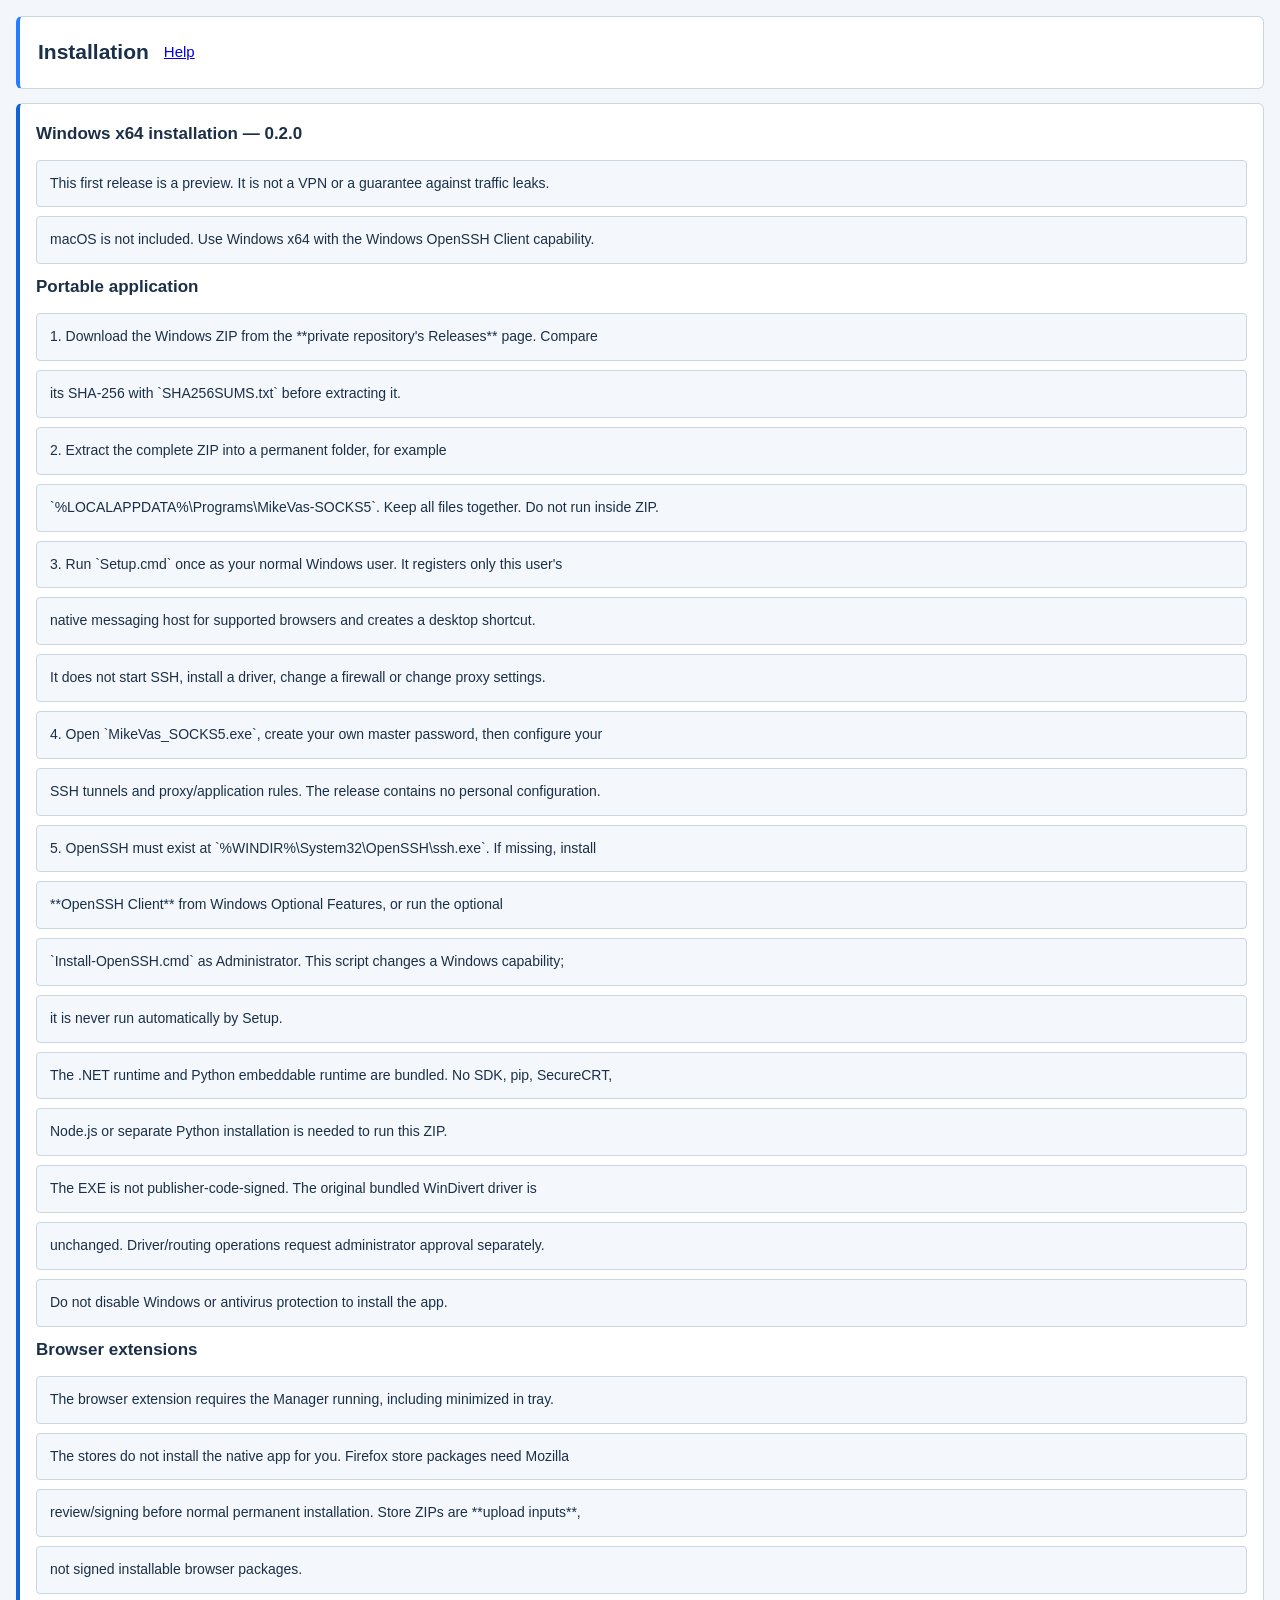
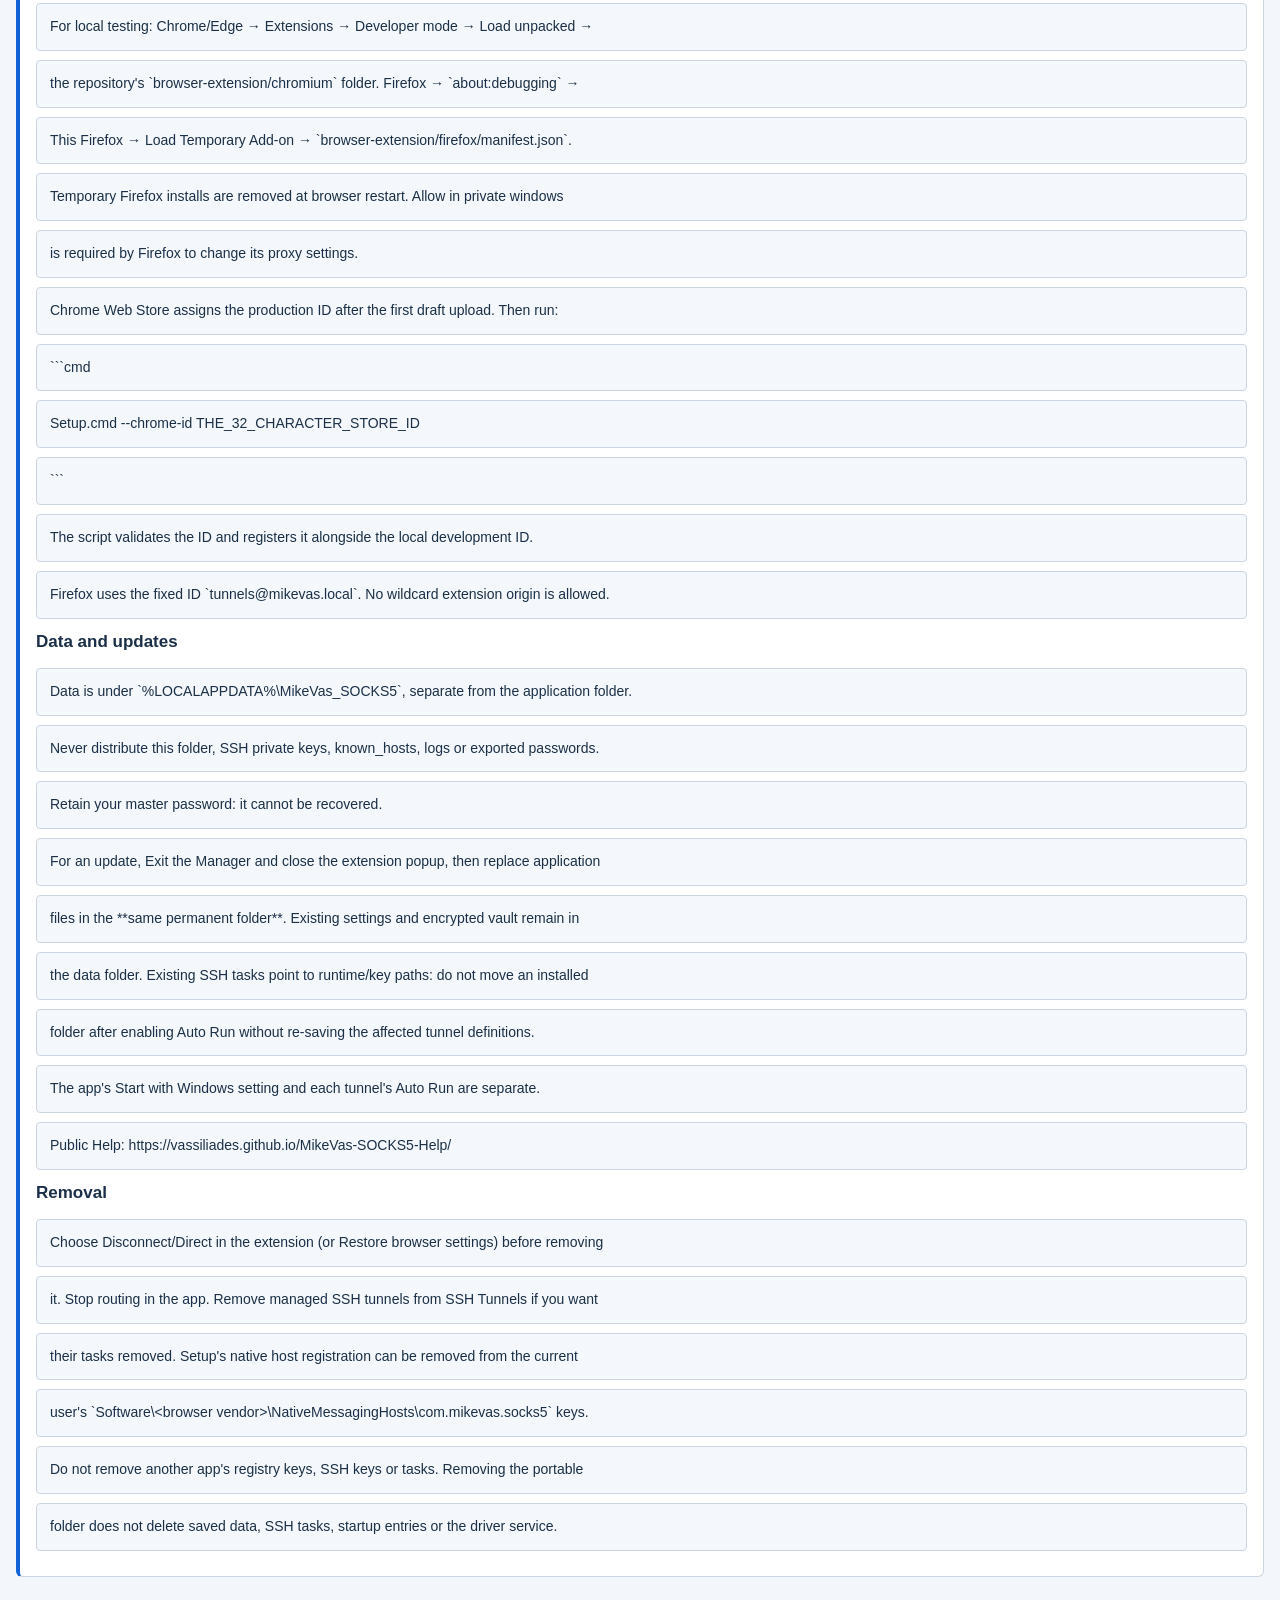
==== install.html @ c4a9d1f2 "Publish bilingual SOCKS5 Help and privacy information" ====
<!doctype html><html lang="en" data-theme="light"><meta charset="utf-8"><meta name="viewport" content="width=device-width,initial-scale=1"><title>Installation</title><link rel="stylesheet" href="help.css"><main><header><h1>Installation</h1><a href="./">Help</a></header><article><h2>Windows x64 installation — 0.2.0</h2><p>This first release is a preview. It is not a VPN or a guarantee against traffic leaks.</p><p>macOS is not included. Use Windows x64 with the Windows OpenSSH Client capability.</p><h2>Portable application</h2><p>1. Download the Windows ZIP from the **private repository&#x27;s Releases** page. Compare</p><p>   its SHA-256 with `SHA256SUMS.txt` before extracting it.</p><p>2. Extract the complete ZIP into a permanent folder, for example</p><p>   `%LOCALAPPDATA%\Programs\MikeVas-SOCKS5`. Keep all files together. Do not run inside ZIP.</p><p>3. Run `Setup.cmd` once as your normal Windows user. It registers only this user&#x27;s</p><p>   native messaging host for supported browsers and creates a desktop shortcut.</p><p>   It does not start SSH, install a driver, change a firewall or change proxy settings.</p><p>4. Open `MikeVas_SOCKS5.exe`, create your own master password, then configure your</p><p>   SSH tunnels and proxy/application rules. The release contains no personal configuration.</p><p>5. OpenSSH must exist at `%WINDIR%\System32\OpenSSH\ssh.exe`. If missing, install</p><p>   **OpenSSH Client** from Windows Optional Features, or run the optional</p><p>   `Install-OpenSSH.cmd` as Administrator. This script changes a Windows capability;</p><p>   it is never run automatically by Setup.</p><p>The .NET runtime and Python embeddable runtime are bundled. No SDK, pip, SecureCRT,</p><p>Node.js or separate Python installation is needed to run this ZIP.</p><p>The EXE is not publisher-code-signed. The original bundled WinDivert driver is</p><p>unchanged. Driver/routing operations request administrator approval separately.</p><p>Do not disable Windows or antivirus protection to install the app.</p><h2>Browser extensions</h2><p>The browser extension requires the Manager running, including minimized in tray.</p><p>The stores do not install the native app for you. Firefox store packages need Mozilla</p><p>review/signing before normal permanent installation. Store ZIPs are **upload inputs**,</p><p>not signed installable browser packages.</p><p>For local testing: Chrome/Edge → Extensions → Developer mode → Load unpacked →</p><p>the repository&#x27;s `browser-extension/chromium` folder. Firefox → `about:debugging` →</p><p>This Firefox → Load Temporary Add-on → `browser-extension/firefox/manifest.json`.</p><p>Temporary Firefox installs are removed at browser restart. Allow in private windows</p><p>is required by Firefox to change its proxy settings.</p><p>Chrome Web Store assigns the production ID after the first draft upload. Then run:</p><p>```cmd</p><p>Setup.cmd --chrome-id THE_32_CHARACTER_STORE_ID</p><p>```</p><p>The script validates the ID and registers it alongside the local development ID.</p><p>Firefox uses the fixed ID `tunnels@mikevas.local`. No wildcard extension origin is allowed.</p><h2>Data and updates</h2><p>Data is under `%LOCALAPPDATA%\MikeVas_SOCKS5`, separate from the application folder.</p><p>Never distribute this folder, SSH private keys, known_hosts, logs or exported passwords.</p><p>Retain your master password: it cannot be recovered.</p><p>For an update, Exit the Manager and close the extension popup, then replace application</p><p>files in the **same permanent folder**. Existing settings and encrypted vault remain in</p><p>the data folder. Existing SSH tasks point to runtime/key paths: do not move an installed</p><p>folder after enabling Auto Run without re-saving the affected tunnel definitions.</p><p>The app&#x27;s Start with Windows setting and each tunnel&#x27;s Auto Run are separate.</p><p>Public Help: https://vassiliades.github.io/MikeVas-SOCKS5-Help/</p><h2>Removal</h2><p>Choose Disconnect/Direct in the extension (or Restore browser settings) before removing</p><p>it. Stop routing in the app. Remove managed SSH tunnels from SSH Tunnels if you want</p><p>their tasks removed. Setup&#x27;s native host registration can be removed from the current</p><p>user&#x27;s `Software\&lt;browser vendor&gt;\NativeMessagingHosts\com.mikevas.socks5` keys.</p><p>Do not remove another app&#x27;s registry keys, SSH keys or tasks. Removing the portable</p><p>folder does not delete saved data, SSH tasks, startup entries or the driver service.</p></article></main></html>
---- help.css ----
:root{color-scheme:dark;font:15px/1.65 "Segoe UI",sans-serif;background:#0a1a28;color:#e9f4ff;--card:#102638;--border:#29465a;--muted:#a0b9cd;--input:#173247}
*{box-sizing:border-box}[hidden]{display:none!important}body{margin:0}main{max-width:1040px;margin:auto;padding:32px 24px 64px}header{display:flex;gap:15px;align-items:center;margin-bottom:28px}h1{margin:0;font-size:25px}header p{margin:3px 0;color:var(--muted)}.toolbar{display:flex;gap:12px;position:sticky;top:0;background:inherit;padding:12px 0}input,select{font:inherit;background:var(--input);color:inherit;border:1px solid var(--border);border-radius:8px;padding:11px}input{flex:1;min-width:0}select{width:150px}input:focus-visible,select:focus-visible,summary:focus-visible{outline:2px solid #42b7ff;outline-offset:3px}#results{color:var(--muted);font-size:13px}details{background:var(--card);border:1px solid var(--border);border-radius:10px;margin:12px 0;padding:16px 20px}summary{cursor:pointer;font-size:17px;font-weight:600}details p{overflow-wrap:anywhere;margin:16px 0}html[data-theme="light"]{color-scheme:light;background:#f3f6fa;color:#1b3048;--card:#fff;--border:#cbd6e2;--muted:#53677d;--input:#f4f7fb}.toolbar{background:var(--card);border-radius:8px}@media(max-width:500px){main{padding:16px 12px}.toolbar{flex-wrap:wrap}select{width:100%}}
:root{--accent:#429bff;--tint:#122f4d}
main{max-width:1840px;padding:16px}
header{padding:18px;border:1px solid var(--border);border-left:4px solid #287cff;border-radius:6px;background:var(--card);margin-bottom:14px}
header h1{font-size:21px}header p{font-size:13px}
button{font:inherit;cursor:pointer;background:var(--input);color:inherit;border:1px solid var(--border);border-radius:5px;padding:10px 15px;font-size:13px;font-weight:600}
button:focus-visible{outline:2px solid #42b7ff;outline-offset:3px}
#closeGuide{margin-left:auto;min-width:110px}
#categories{display:flex;flex-wrap:wrap;gap:8px;background:var(--card);padding:10px;border:1px solid var(--border);border-radius:6px}
#categories button{flex:1;min-width:145px;border-color:var(--accent);color:var(--accent);background:var(--tint)}
[data-category="applications"],[data-category="security"]{--accent:#36d58b;--tint:#12372d}
[data-category="proxy"]{--accent:#b194fb;--tint:#292345}
[data-category="ssh"]{--accent:#f3bc56;--tint:#3a2f1d}
[data-category="automatic"]{--accent:#a3b6ca;--tint:#213044}
[data-category="troubleshooting"]{--accent:#ff8498;--tint:#3d2330}
.toolbar{position:static;background:none;padding:12px 0;margin:0}
article{scroll-margin-top:16px;margin:12px 0;padding:16px;background:var(--card);border:1px solid var(--border);border-left:4px solid var(--accent);border-radius:6px}
article h2{font-size:17px;margin:0 0 12px}article p{font-size:14px;line-height:1.7;overflow-wrap:anywhere;margin:9px 0;padding:11px 13px;background:var(--input);border:1px solid var(--border);border-radius:4px}
html[data-theme="light"]{--accent:#1261d5;--tint:#edf4ff}
html[data-theme="light"] [data-category="applications"],html[data-theme="light"] [data-category="security"]{--accent:#087a35;--tint:#eef8f0}
html[data-theme="light"] [data-category="proxy"]{--accent:#6132bc;--tint:#f4f0ff}
html[data-theme="light"] [data-category="ssh"]{--accent:#996000;--tint:#fff8e7}
html[data-theme="light"] [data-category="automatic"]{--accent:#53677d;--tint:#f2f4f7}
html[data-theme="light"] [data-category="troubleshooting"]{--accent:#c1213d;--tint:#fff0f2}
@media(max-width:600px){header{flex-wrap:wrap}#closeGuide{min-width:80px}header h1{font-size:18px}#categories button{min-width:130px}main{padding:10px}}

:root{--page:#0a1a28}html[data-theme="light"]{--page:#f3f6fa}
#guideTop{position:sticky;top:0;z-index:5;background:var(--page);padding-top:8px;padding-bottom:4px}
article{scroll-margin-top:calc(var(--guide-top-height,260px) + 16px)}
.language-switch{display:flex;align-items:center;justify-content:center;gap:9px;min-width:150px;background:var(--card);padding:8px 12px;border:1px solid var(--border);border-radius:8px;cursor:pointer;font-size:13px;color:var(--muted)}
.language-switch .active{font-weight:700;color:var(--accent)}
#language{appearance:none;flex:none;min-width:0;width:38px;height:22px;padding:0;margin:0;border:1px solid var(--border);border-radius:14px;background:var(--input);position:relative;cursor:pointer}
#language:after{content:"";position:absolute;left:3px;top:3px;width:14px;height:14px;border-radius:50%;background:#287cff}
#language:checked:after{left:19px}
article.current-topic{border-color:var(--accent);box-shadow:0 0 0 1px var(--accent)}
#categories button[aria-current="location"]{box-shadow:inset 0 -3px var(--accent);font-weight:700}
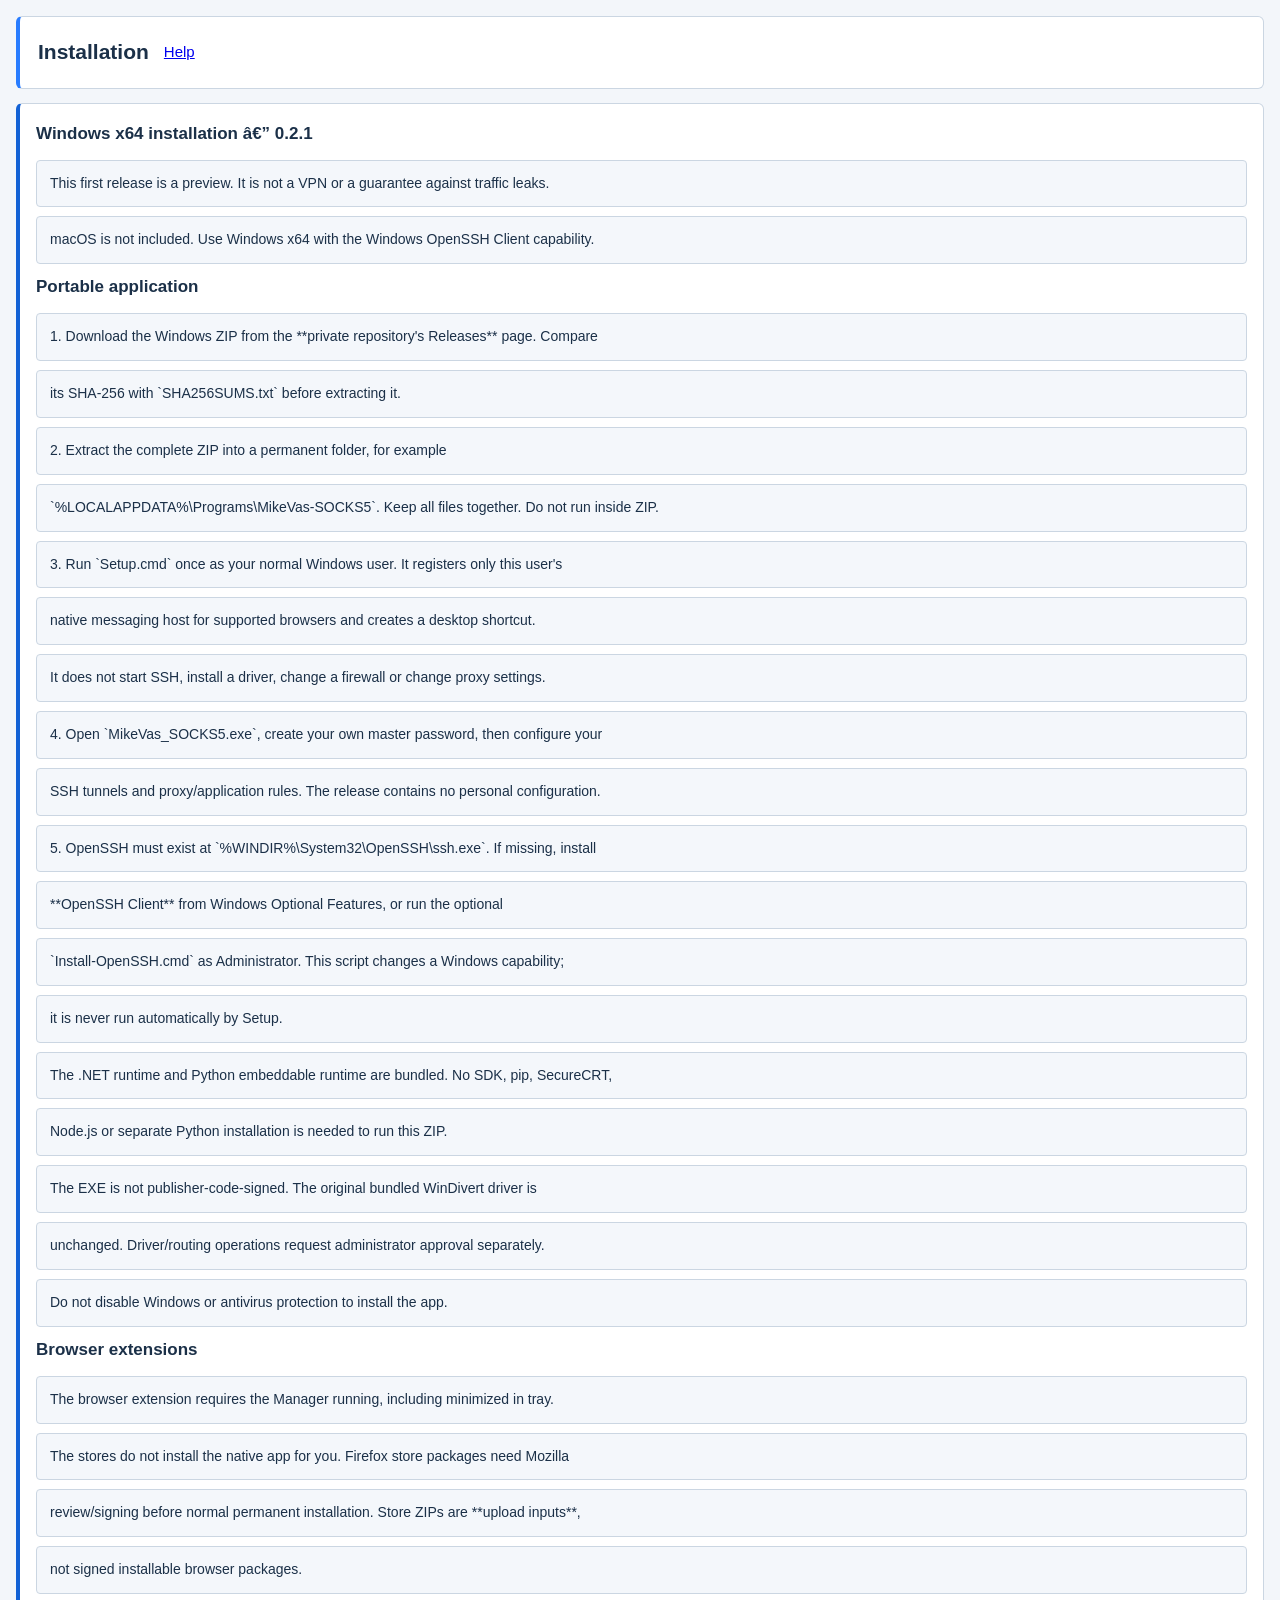
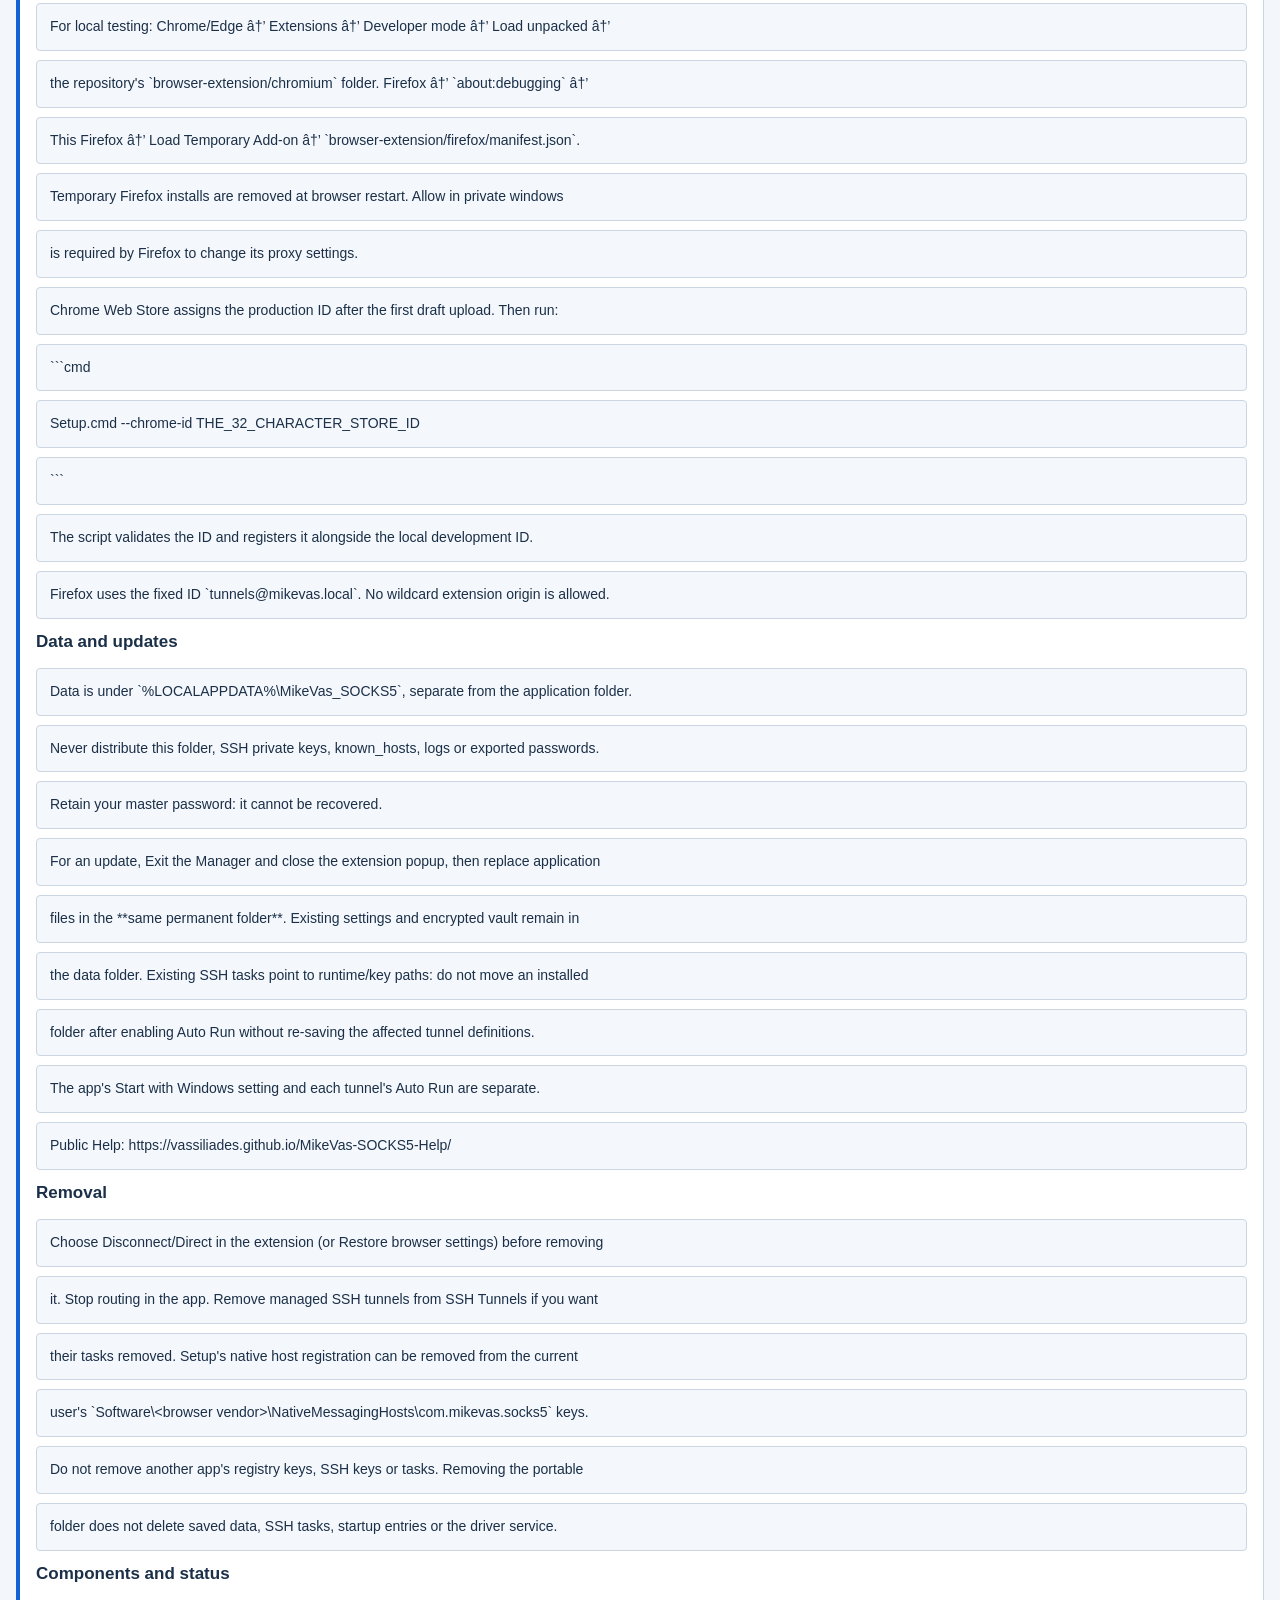
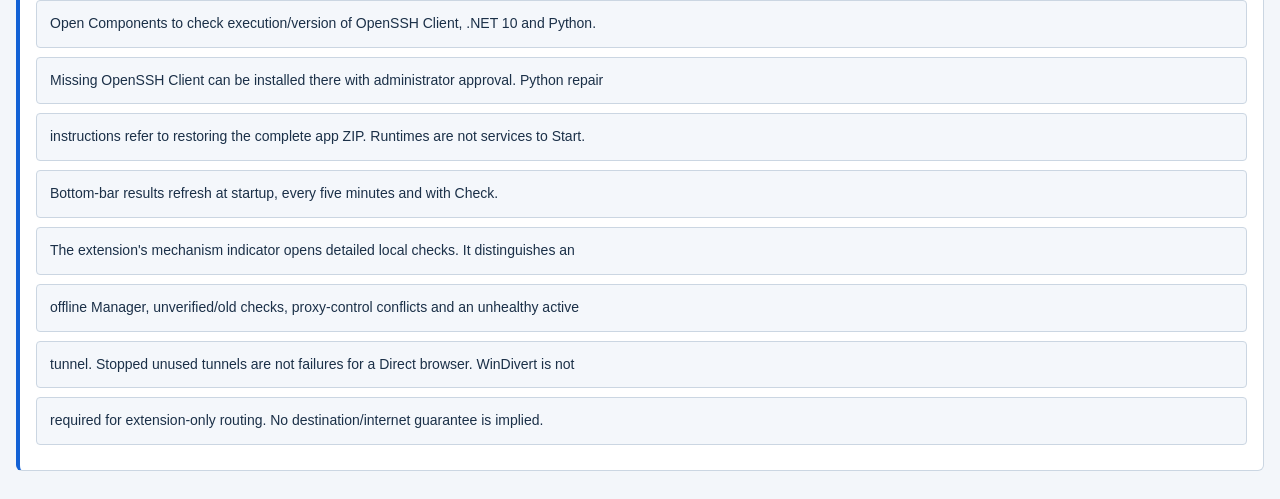
==== commit 2f75d11b: "Publish bilingual SOCKS5 Help and privacy information" ====
--- a/install.html
+++ b/install.html
@@ -1 +1 @@
-<!doctype html><html lang="en" data-theme="light"><meta charset="utf-8"><meta name="viewport" content="width=device-width,initial-scale=1"><title>Installation</title><link rel="stylesheet" href="help.css"><main><header><h1>Installation</h1><a href="./">Help</a></header><article><h2>Windows x64 installation — 0.2.0</h2><p>This first release is a preview. It is not a VPN or a guarantee against traffic leaks.</p><p>macOS is not included. Use Windows x64 with the Windows OpenSSH Client capability.</p><h2>Portable application</h2><p>1. Download the Windows ZIP from the **private repository&#x27;s Releases** page. Compare</p><p>   its SHA-256 with `SHA256SUMS.txt` before extracting it.</p><p>2. Extract the complete ZIP into a permanent folder, for example</p><p>   `%LOCALAPPDATA%\Programs\MikeVas-SOCKS5`. Keep all files together. Do not run inside ZIP.</p><p>3. Run `Setup.cmd` once as your normal Windows user. It registers only this user&#x27;s</p><p>   native messaging host for supported browsers and creates a desktop shortcut.</p><p>   It does not start SSH, install a driver, change a firewall or change proxy settings.</p><p>4. Open `MikeVas_SOCKS5.exe`, create your own master password, then configure your</p><p>   SSH tunnels and proxy/application rules. The release contains no personal configuration.</p><p>5. OpenSSH must exist at `%WINDIR%\System32\OpenSSH\ssh.exe`. If missing, install</p><p>   **OpenSSH Client** from Windows Optional Features, or run the optional</p><p>   `Install-OpenSSH.cmd` as Administrator. This script changes a Windows capability;</p><p>   it is never run automatically by Setup.</p><p>The .NET runtime and Python embeddable runtime are bundled. No SDK, pip, SecureCRT,</p><p>Node.js or separate Python installation is needed to run this ZIP.</p><p>The EXE is not publisher-code-signed. The original bundled WinDivert driver is</p><p>unchanged. Driver/routing operations request administrator approval separately.</p><p>Do not disable Windows or antivirus protection to install the app.</p><h2>Browser extensions</h2><p>The browser extension requires the Manager running, including minimized in tray.</p><p>The stores do not install the native app for you. Firefox store packages need Mozilla</p><p>review/signing before normal permanent installation. Store ZIPs are **upload inputs**,</p><p>not signed installable browser packages.</p><p>For local testing: Chrome/Edge → Extensions → Developer mode → Load unpacked →</p><p>the repository&#x27;s `browser-extension/chromium` folder. Firefox → `about:debugging` →</p><p>This Firefox → Load Temporary Add-on → `browser-extension/firefox/manifest.json`.</p><p>Temporary Firefox installs are removed at browser restart. Allow in private windows</p><p>is required by Firefox to change its proxy settings.</p><p>Chrome Web Store assigns the production ID after the first draft upload. Then run:</p><p>```cmd</p><p>Setup.cmd --chrome-id THE_32_CHARACTER_STORE_ID</p><p>```</p><p>The script validates the ID and registers it alongside the local development ID.</p><p>Firefox uses the fixed ID `tunnels@mikevas.local`. No wildcard extension origin is allowed.</p><h2>Data and updates</h2><p>Data is under `%LOCALAPPDATA%\MikeVas_SOCKS5`, separate from the application folder.</p><p>Never distribute this folder, SSH private keys, known_hosts, logs or exported passwords.</p><p>Retain your master password: it cannot be recovered.</p><p>For an update, Exit the Manager and close the extension popup, then replace application</p><p>files in the **same permanent folder**. Existing settings and encrypted vault remain in</p><p>the data folder. Existing SSH tasks point to runtime/key paths: do not move an installed</p><p>folder after enabling Auto Run without re-saving the affected tunnel definitions.</p><p>The app&#x27;s Start with Windows setting and each tunnel&#x27;s Auto Run are separate.</p><p>Public Help: https://vassiliades.github.io/MikeVas-SOCKS5-Help/</p><h2>Removal</h2><p>Choose Disconnect/Direct in the extension (or Restore browser settings) before removing</p><p>it. Stop routing in the app. Remove managed SSH tunnels from SSH Tunnels if you want</p><p>their tasks removed. Setup&#x27;s native host registration can be removed from the current</p><p>user&#x27;s `Software\&lt;browser vendor&gt;\NativeMessagingHosts\com.mikevas.socks5` keys.</p><p>Do not remove another app&#x27;s registry keys, SSH keys or tasks. Removing the portable</p><p>folder does not delete saved data, SSH tasks, startup entries or the driver service.</p></article></main></html>+<!doctype html><html lang="en" data-theme="light"><meta charset="utf-8"><meta name="viewport" content="width=device-width,initial-scale=1"><title>Installation</title><link rel="stylesheet" href="help.css"><main><header><h1>Installation</h1><a href="./">Help</a></header><article><h2>Windows x64 installation â€” 0.2.1</h2><p>This first release is a preview. It is not a VPN or a guarantee against traffic leaks.</p><p>macOS is not included. Use Windows x64 with the Windows OpenSSH Client capability.</p><h2>Portable application</h2><p>1. Download the Windows ZIP from the **private repository&#x27;s Releases** page. Compare</p><p>   its SHA-256 with `SHA256SUMS.txt` before extracting it.</p><p>2. Extract the complete ZIP into a permanent folder, for example</p><p>   `%LOCALAPPDATA%\Programs\MikeVas-SOCKS5`. Keep all files together. Do not run inside ZIP.</p><p>3. Run `Setup.cmd` once as your normal Windows user. It registers only this user&#x27;s</p><p>   native messaging host for supported browsers and creates a desktop shortcut.</p><p>   It does not start SSH, install a driver, change a firewall or change proxy settings.</p><p>4. Open `MikeVas_SOCKS5.exe`, create your own master password, then configure your</p><p>   SSH tunnels and proxy/application rules. The release contains no personal configuration.</p><p>5. OpenSSH must exist at `%WINDIR%\System32\OpenSSH\ssh.exe`. If missing, install</p><p>   **OpenSSH Client** from Windows Optional Features, or run the optional</p><p>   `Install-OpenSSH.cmd` as Administrator. This script changes a Windows capability;</p><p>   it is never run automatically by Setup.</p><p>The .NET runtime and Python embeddable runtime are bundled. No SDK, pip, SecureCRT,</p><p>Node.js or separate Python installation is needed to run this ZIP.</p><p>The EXE is not publisher-code-signed. The original bundled WinDivert driver is</p><p>unchanged. Driver/routing operations request administrator approval separately.</p><p>Do not disable Windows or antivirus protection to install the app.</p><h2>Browser extensions</h2><p>The browser extension requires the Manager running, including minimized in tray.</p><p>The stores do not install the native app for you. Firefox store packages need Mozilla</p><p>review/signing before normal permanent installation. Store ZIPs are **upload inputs**,</p><p>not signed installable browser packages.</p><p>For local testing: Chrome/Edge â†’ Extensions â†’ Developer mode â†’ Load unpacked â†’</p><p>the repository&#x27;s `browser-extension/chromium` folder. Firefox â†’ `about:debugging` â†’</p><p>This Firefox â†’ Load Temporary Add-on â†’ `browser-extension/firefox/manifest.json`.</p><p>Temporary Firefox installs are removed at browser restart. Allow in private windows</p><p>is required by Firefox to change its proxy settings.</p><p>Chrome Web Store assigns the production ID after the first draft upload. Then run:</p><p>```cmd</p><p>Setup.cmd --chrome-id THE_32_CHARACTER_STORE_ID</p><p>```</p><p>The script validates the ID and registers it alongside the local development ID.</p><p>Firefox uses the fixed ID `tunnels@mikevas.local`. No wildcard extension origin is allowed.</p><h2>Data and updates</h2><p>Data is under `%LOCALAPPDATA%\MikeVas_SOCKS5`, separate from the application folder.</p><p>Never distribute this folder, SSH private keys, known_hosts, logs or exported passwords.</p><p>Retain your master password: it cannot be recovered.</p><p>For an update, Exit the Manager and close the extension popup, then replace application</p><p>files in the **same permanent folder**. Existing settings and encrypted vault remain in</p><p>the data folder. Existing SSH tasks point to runtime/key paths: do not move an installed</p><p>folder after enabling Auto Run without re-saving the affected tunnel definitions.</p><p>The app&#x27;s Start with Windows setting and each tunnel&#x27;s Auto Run are separate.</p><p>Public Help: https://vassiliades.github.io/MikeVas-SOCKS5-Help/</p><h2>Removal</h2><p>Choose Disconnect/Direct in the extension (or Restore browser settings) before removing</p><p>it. Stop routing in the app. Remove managed SSH tunnels from SSH Tunnels if you want</p><p>their tasks removed. Setup&#x27;s native host registration can be removed from the current</p><p>user&#x27;s `Software\&lt;browser vendor&gt;\NativeMessagingHosts\com.mikevas.socks5` keys.</p><p>Do not remove another app&#x27;s registry keys, SSH keys or tasks. Removing the portable</p><p>folder does not delete saved data, SSH tasks, startup entries or the driver service.</p><h2>Components and status</h2><p>Open Components to check execution/version of OpenSSH Client, .NET 10 and Python.</p><p>Missing OpenSSH Client can be installed there with administrator approval. Python repair</p><p>instructions refer to restoring the complete app ZIP. Runtimes are not services to Start.</p><p>Bottom-bar results refresh at startup, every five minutes and with Check.</p><p>The extension&#x27;s mechanism indicator opens detailed local checks. It distinguishes an</p><p>offline Manager, unverified/old checks, proxy-control conflicts and an unhealthy active</p><p>tunnel. Stopped unused tunnels are not failures for a Direct browser. WinDivert is not</p><p>required for extension-only routing. No destination/internet guarantee is implied.</p></article></main></html>
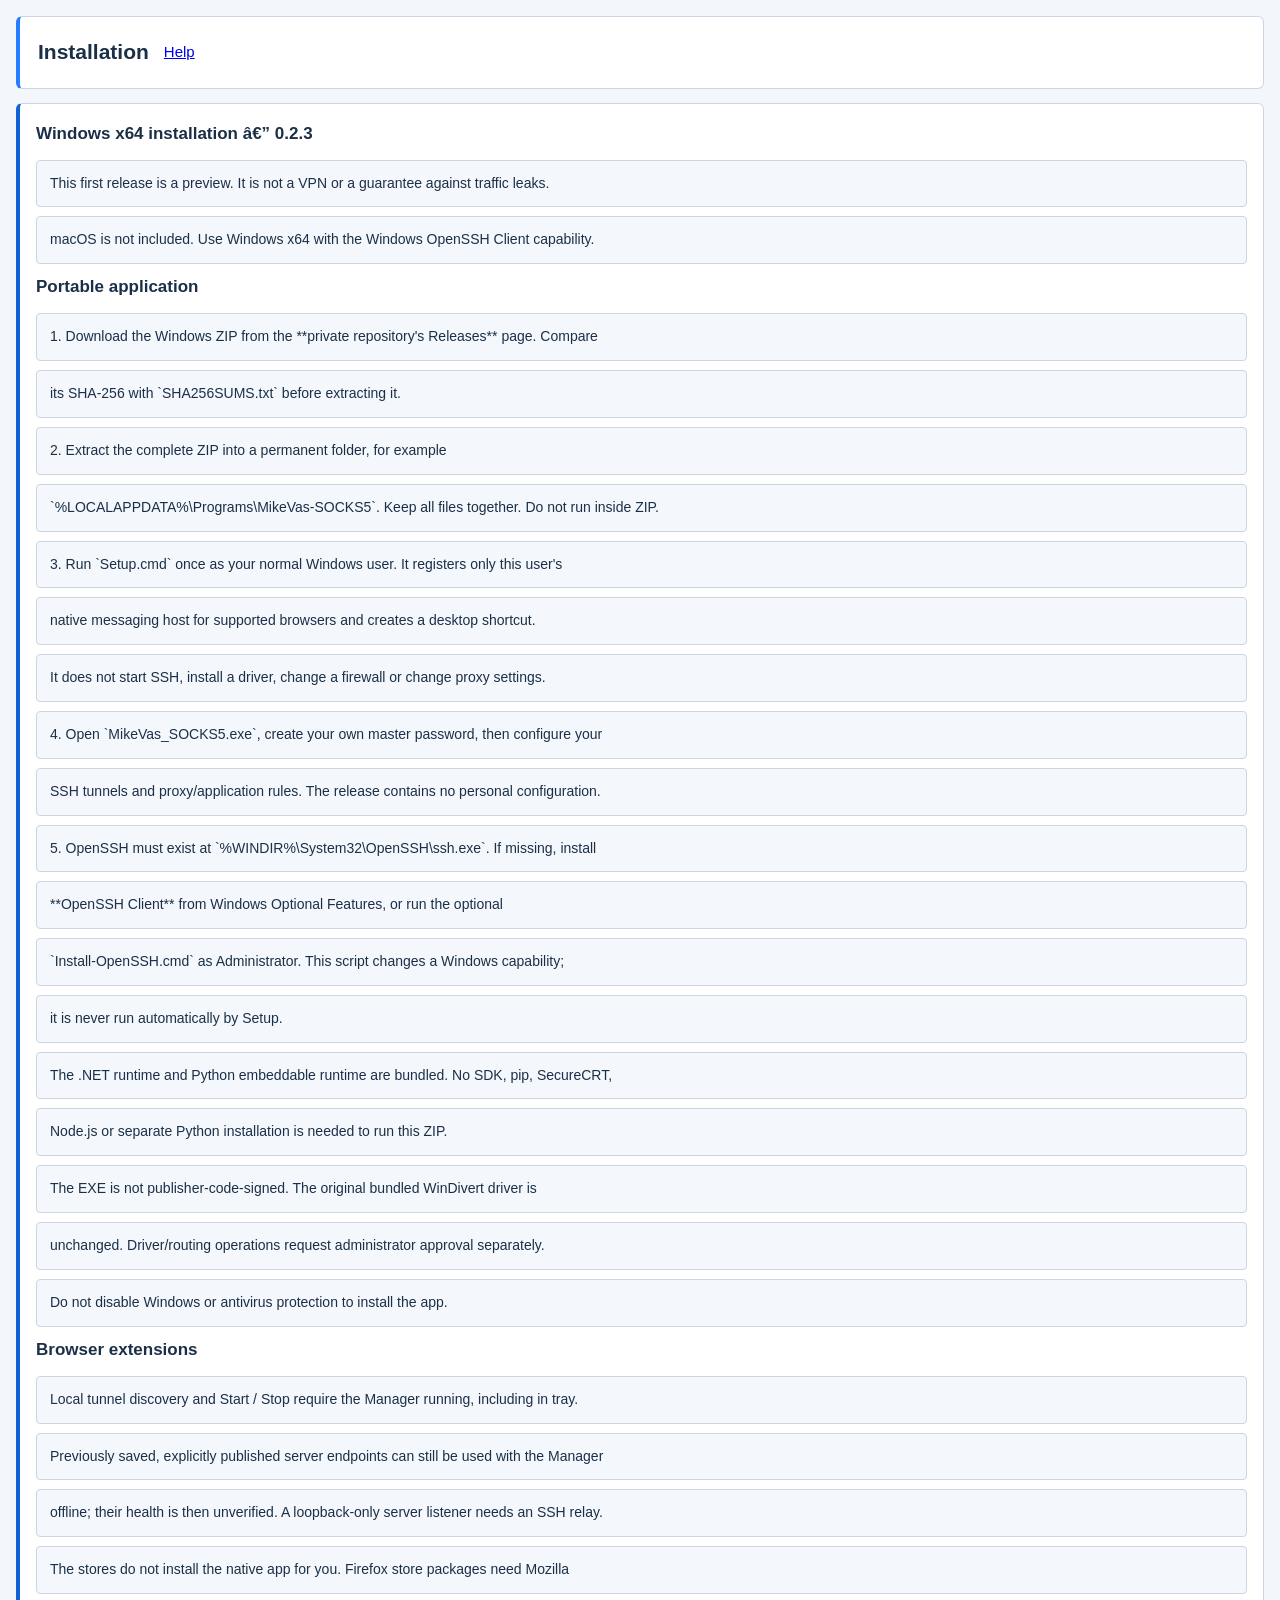
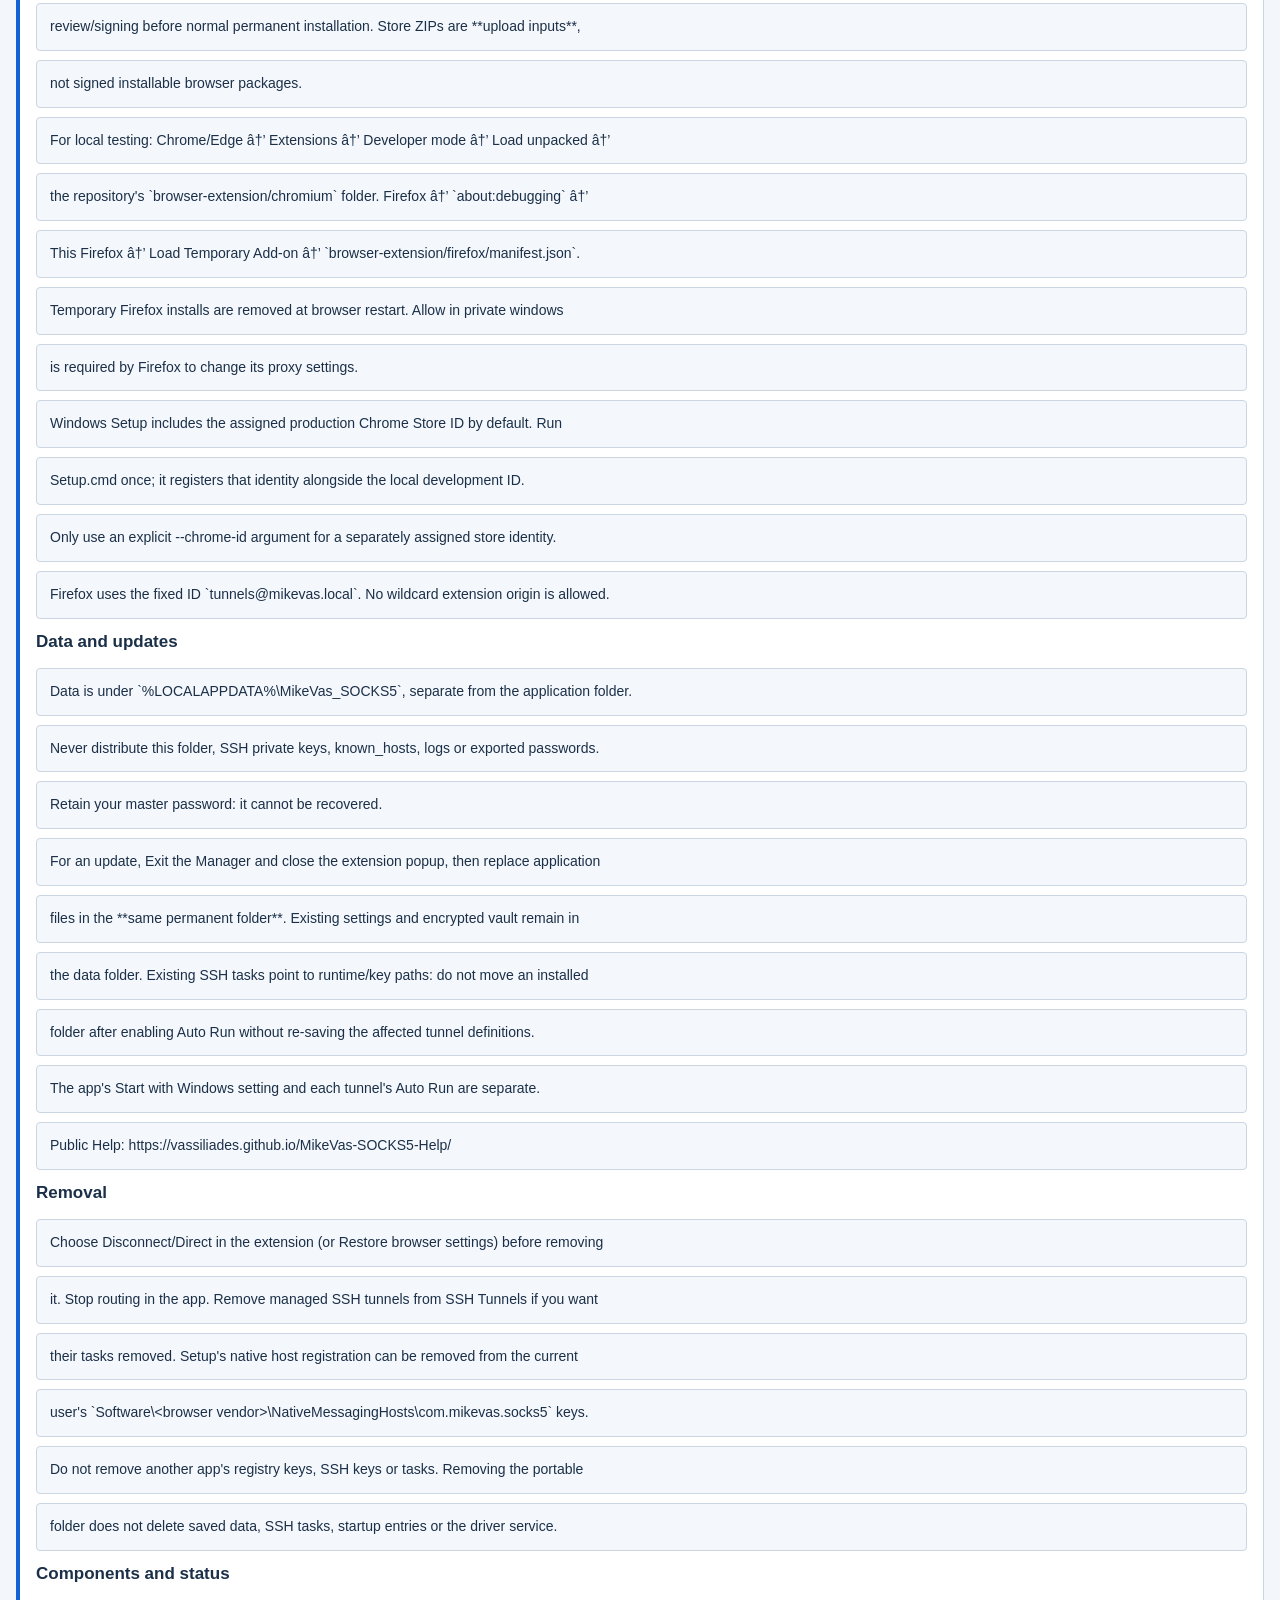
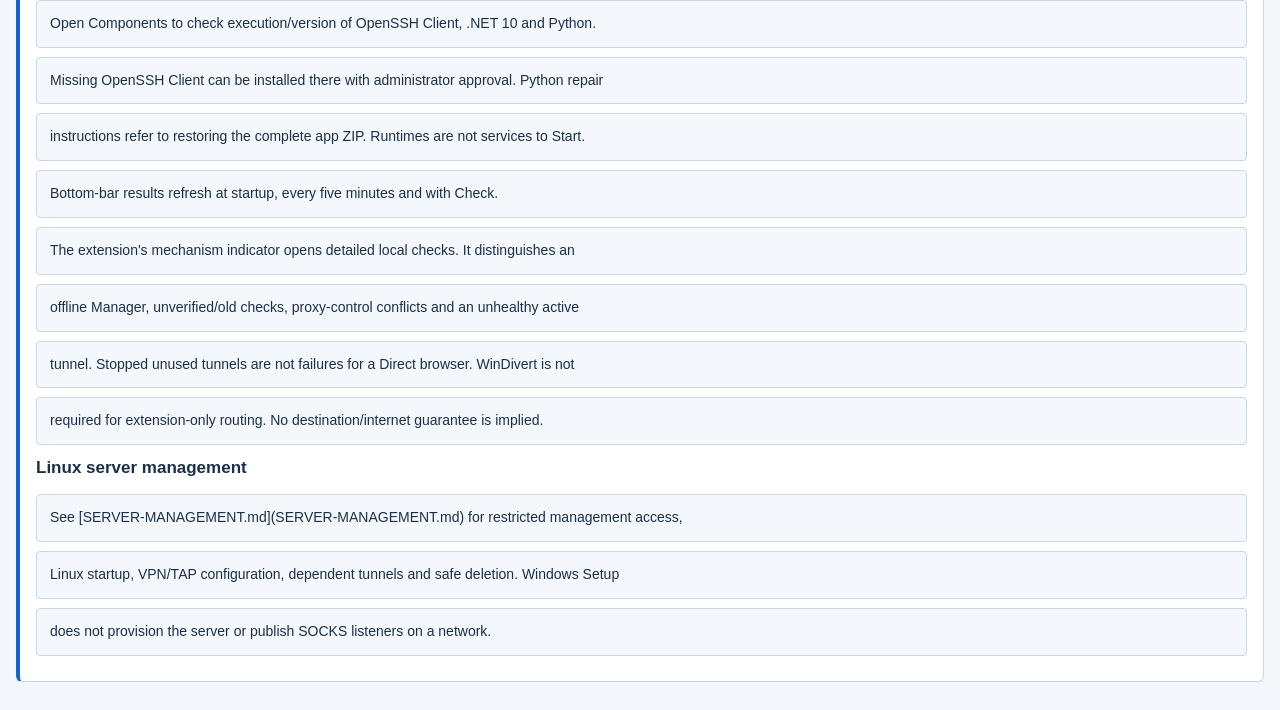
==== commit 312fb747: "Update 0.2.3 bilingual Help for server management and active issues" ====
--- a/install.html
+++ b/install.html
@@ -1 +1 @@
-<!doctype html><html lang="en" data-theme="light"><meta charset="utf-8"><meta name="viewport" content="width=device-width,initial-scale=1"><title>Installation</title><link rel="stylesheet" href="help.css"><main><header><h1>Installation</h1><a href="./">Help</a></header><article><h2>Windows x64 installation â€” 0.2.1</h2><p>This first release is a preview. It is not a VPN or a guarantee against traffic leaks.</p><p>macOS is not included. Use Windows x64 with the Windows OpenSSH Client capability.</p><h2>Portable application</h2><p>1. Download the Windows ZIP from the **private repository&#x27;s Releases** page. Compare</p><p>   its SHA-256 with `SHA256SUMS.txt` before extracting it.</p><p>2. Extract the complete ZIP into a permanent folder, for example</p><p>   `%LOCALAPPDATA%\Programs\MikeVas-SOCKS5`. Keep all files together. Do not run inside ZIP.</p><p>3. Run `Setup.cmd` once as your normal Windows user. It registers only this user&#x27;s</p><p>   native messaging host for supported browsers and creates a desktop shortcut.</p><p>   It does not start SSH, install a driver, change a firewall or change proxy settings.</p><p>4. Open `MikeVas_SOCKS5.exe`, create your own master password, then configure your</p><p>   SSH tunnels and proxy/application rules. The release contains no personal configuration.</p><p>5. OpenSSH must exist at `%WINDIR%\System32\OpenSSH\ssh.exe`. If missing, install</p><p>   **OpenSSH Client** from Windows Optional Features, or run the optional</p><p>   `Install-OpenSSH.cmd` as Administrator. This script changes a Windows capability;</p><p>   it is never run automatically by Setup.</p><p>The .NET runtime and Python embeddable runtime are bundled. No SDK, pip, SecureCRT,</p><p>Node.js or separate Python installation is needed to run this ZIP.</p><p>The EXE is not publisher-code-signed. The original bundled WinDivert driver is</p><p>unchanged. Driver/routing operations request administrator approval separately.</p><p>Do not disable Windows or antivirus protection to install the app.</p><h2>Browser extensions</h2><p>The browser extension requires the Manager running, including minimized in tray.</p><p>The stores do not install the native app for you. Firefox store packages need Mozilla</p><p>review/signing before normal permanent installation. Store ZIPs are **upload inputs**,</p><p>not signed installable browser packages.</p><p>For local testing: Chrome/Edge â†’ Extensions â†’ Developer mode â†’ Load unpacked â†’</p><p>the repository&#x27;s `browser-extension/chromium` folder. Firefox â†’ `about:debugging` â†’</p><p>This Firefox â†’ Load Temporary Add-on â†’ `browser-extension/firefox/manifest.json`.</p><p>Temporary Firefox installs are removed at browser restart. Allow in private windows</p><p>is required by Firefox to change its proxy settings.</p><p>Chrome Web Store assigns the production ID after the first draft upload. Then run:</p><p>```cmd</p><p>Setup.cmd --chrome-id THE_32_CHARACTER_STORE_ID</p><p>```</p><p>The script validates the ID and registers it alongside the local development ID.</p><p>Firefox uses the fixed ID `tunnels@mikevas.local`. No wildcard extension origin is allowed.</p><h2>Data and updates</h2><p>Data is under `%LOCALAPPDATA%\MikeVas_SOCKS5`, separate from the application folder.</p><p>Never distribute this folder, SSH private keys, known_hosts, logs or exported passwords.</p><p>Retain your master password: it cannot be recovered.</p><p>For an update, Exit the Manager and close the extension popup, then replace application</p><p>files in the **same permanent folder**. Existing settings and encrypted vault remain in</p><p>the data folder. Existing SSH tasks point to runtime/key paths: do not move an installed</p><p>folder after enabling Auto Run without re-saving the affected tunnel definitions.</p><p>The app&#x27;s Start with Windows setting and each tunnel&#x27;s Auto Run are separate.</p><p>Public Help: https://vassiliades.github.io/MikeVas-SOCKS5-Help/</p><h2>Removal</h2><p>Choose Disconnect/Direct in the extension (or Restore browser settings) before removing</p><p>it. Stop routing in the app. Remove managed SSH tunnels from SSH Tunnels if you want</p><p>their tasks removed. Setup&#x27;s native host registration can be removed from the current</p><p>user&#x27;s `Software\&lt;browser vendor&gt;\NativeMessagingHosts\com.mikevas.socks5` keys.</p><p>Do not remove another app&#x27;s registry keys, SSH keys or tasks. Removing the portable</p><p>folder does not delete saved data, SSH tasks, startup entries or the driver service.</p><h2>Components and status</h2><p>Open Components to check execution/version of OpenSSH Client, .NET 10 and Python.</p><p>Missing OpenSSH Client can be installed there with administrator approval. Python repair</p><p>instructions refer to restoring the complete app ZIP. Runtimes are not services to Start.</p><p>Bottom-bar results refresh at startup, every five minutes and with Check.</p><p>The extension&#x27;s mechanism indicator opens detailed local checks. It distinguishes an</p><p>offline Manager, unverified/old checks, proxy-control conflicts and an unhealthy active</p><p>tunnel. Stopped unused tunnels are not failures for a Direct browser. WinDivert is not</p><p>required for extension-only routing. No destination/internet guarantee is implied.</p></article></main></html>+<!doctype html><html lang="en" data-theme="light"><meta charset="utf-8"><meta name="viewport" content="width=device-width,initial-scale=1"><title>Installation</title><link rel="stylesheet" href="help.css"><main><header><h1>Installation</h1><a href="./">Help</a></header><article><h2>Windows x64 installation â€” 0.2.3</h2><p>This first release is a preview. It is not a VPN or a guarantee against traffic leaks.</p><p>macOS is not included. Use Windows x64 with the Windows OpenSSH Client capability.</p><h2>Portable application</h2><p>1. Download the Windows ZIP from the **private repository&#x27;s Releases** page. Compare</p><p>   its SHA-256 with `SHA256SUMS.txt` before extracting it.</p><p>2. Extract the complete ZIP into a permanent folder, for example</p><p>   `%LOCALAPPDATA%\Programs\MikeVas-SOCKS5`. Keep all files together. Do not run inside ZIP.</p><p>3. Run `Setup.cmd` once as your normal Windows user. It registers only this user&#x27;s</p><p>   native messaging host for supported browsers and creates a desktop shortcut.</p><p>   It does not start SSH, install a driver, change a firewall or change proxy settings.</p><p>4. Open `MikeVas_SOCKS5.exe`, create your own master password, then configure your</p><p>   SSH tunnels and proxy/application rules. The release contains no personal configuration.</p><p>5. OpenSSH must exist at `%WINDIR%\System32\OpenSSH\ssh.exe`. If missing, install</p><p>   **OpenSSH Client** from Windows Optional Features, or run the optional</p><p>   `Install-OpenSSH.cmd` as Administrator. This script changes a Windows capability;</p><p>   it is never run automatically by Setup.</p><p>The .NET runtime and Python embeddable runtime are bundled. No SDK, pip, SecureCRT,</p><p>Node.js or separate Python installation is needed to run this ZIP.</p><p>The EXE is not publisher-code-signed. The original bundled WinDivert driver is</p><p>unchanged. Driver/routing operations request administrator approval separately.</p><p>Do not disable Windows or antivirus protection to install the app.</p><h2>Browser extensions</h2><p>Local tunnel discovery and Start / Stop require the Manager running, including in tray.</p><p>Previously saved, explicitly published server endpoints can still be used with the Manager</p><p>offline; their health is then unverified. A loopback-only server listener needs an SSH relay.</p><p>The stores do not install the native app for you. Firefox store packages need Mozilla</p><p>review/signing before normal permanent installation. Store ZIPs are **upload inputs**,</p><p>not signed installable browser packages.</p><p>For local testing: Chrome/Edge â†’ Extensions â†’ Developer mode â†’ Load unpacked â†’</p><p>the repository&#x27;s `browser-extension/chromium` folder. Firefox â†’ `about:debugging` â†’</p><p>This Firefox â†’ Load Temporary Add-on â†’ `browser-extension/firefox/manifest.json`.</p><p>Temporary Firefox installs are removed at browser restart. Allow in private windows</p><p>is required by Firefox to change its proxy settings.</p><p>Windows Setup includes the assigned production Chrome Store ID by default. Run</p><p>Setup.cmd once; it registers that identity alongside the local development ID.</p><p>Only use an explicit --chrome-id argument for a separately assigned store identity.</p><p>Firefox uses the fixed ID `tunnels@mikevas.local`. No wildcard extension origin is allowed.</p><h2>Data and updates</h2><p>Data is under `%LOCALAPPDATA%\MikeVas_SOCKS5`, separate from the application folder.</p><p>Never distribute this folder, SSH private keys, known_hosts, logs or exported passwords.</p><p>Retain your master password: it cannot be recovered.</p><p>For an update, Exit the Manager and close the extension popup, then replace application</p><p>files in the **same permanent folder**. Existing settings and encrypted vault remain in</p><p>the data folder. Existing SSH tasks point to runtime/key paths: do not move an installed</p><p>folder after enabling Auto Run without re-saving the affected tunnel definitions.</p><p>The app&#x27;s Start with Windows setting and each tunnel&#x27;s Auto Run are separate.</p><p>Public Help: https://vassiliades.github.io/MikeVas-SOCKS5-Help/</p><h2>Removal</h2><p>Choose Disconnect/Direct in the extension (or Restore browser settings) before removing</p><p>it. Stop routing in the app. Remove managed SSH tunnels from SSH Tunnels if you want</p><p>their tasks removed. Setup&#x27;s native host registration can be removed from the current</p><p>user&#x27;s `Software\&lt;browser vendor&gt;\NativeMessagingHosts\com.mikevas.socks5` keys.</p><p>Do not remove another app&#x27;s registry keys, SSH keys or tasks. Removing the portable</p><p>folder does not delete saved data, SSH tasks, startup entries or the driver service.</p><h2>Components and status</h2><p>Open Components to check execution/version of OpenSSH Client, .NET 10 and Python.</p><p>Missing OpenSSH Client can be installed there with administrator approval. Python repair</p><p>instructions refer to restoring the complete app ZIP. Runtimes are not services to Start.</p><p>Bottom-bar results refresh at startup, every five minutes and with Check.</p><p>The extension&#x27;s mechanism indicator opens detailed local checks. It distinguishes an</p><p>offline Manager, unverified/old checks, proxy-control conflicts and an unhealthy active</p><p>tunnel. Stopped unused tunnels are not failures for a Direct browser. WinDivert is not</p><p>required for extension-only routing. No destination/internet guarantee is implied.</p><h2>Linux server management</h2><p>See [SERVER-MANAGEMENT.md](SERVER-MANAGEMENT.md) for restricted management access,</p><p>Linux startup, VPN/TAP configuration, dependent tunnels and safe deletion. Windows Setup</p><p>does not provision the server or publish SOCKS listeners on a network.</p></article></main></html>
--- a/help.css
+++ b/help.css
@@ -35,3 +35,6 @@
 #language:checked:after{left:19px}
 article.current-topic{border-color:var(--accent);box-shadow:0 0 0 1px var(--accent)}
 #categories button[aria-current="location"]{box-shadow:inset 0 -3px var(--accent);font-weight:700}
+
+[data-category="server"]{--accent:#56c9dd;--tint:#15343f}
+html[data-theme="light"] [data-category="server"]{--accent:#08728a;--tint:#edf8fb}
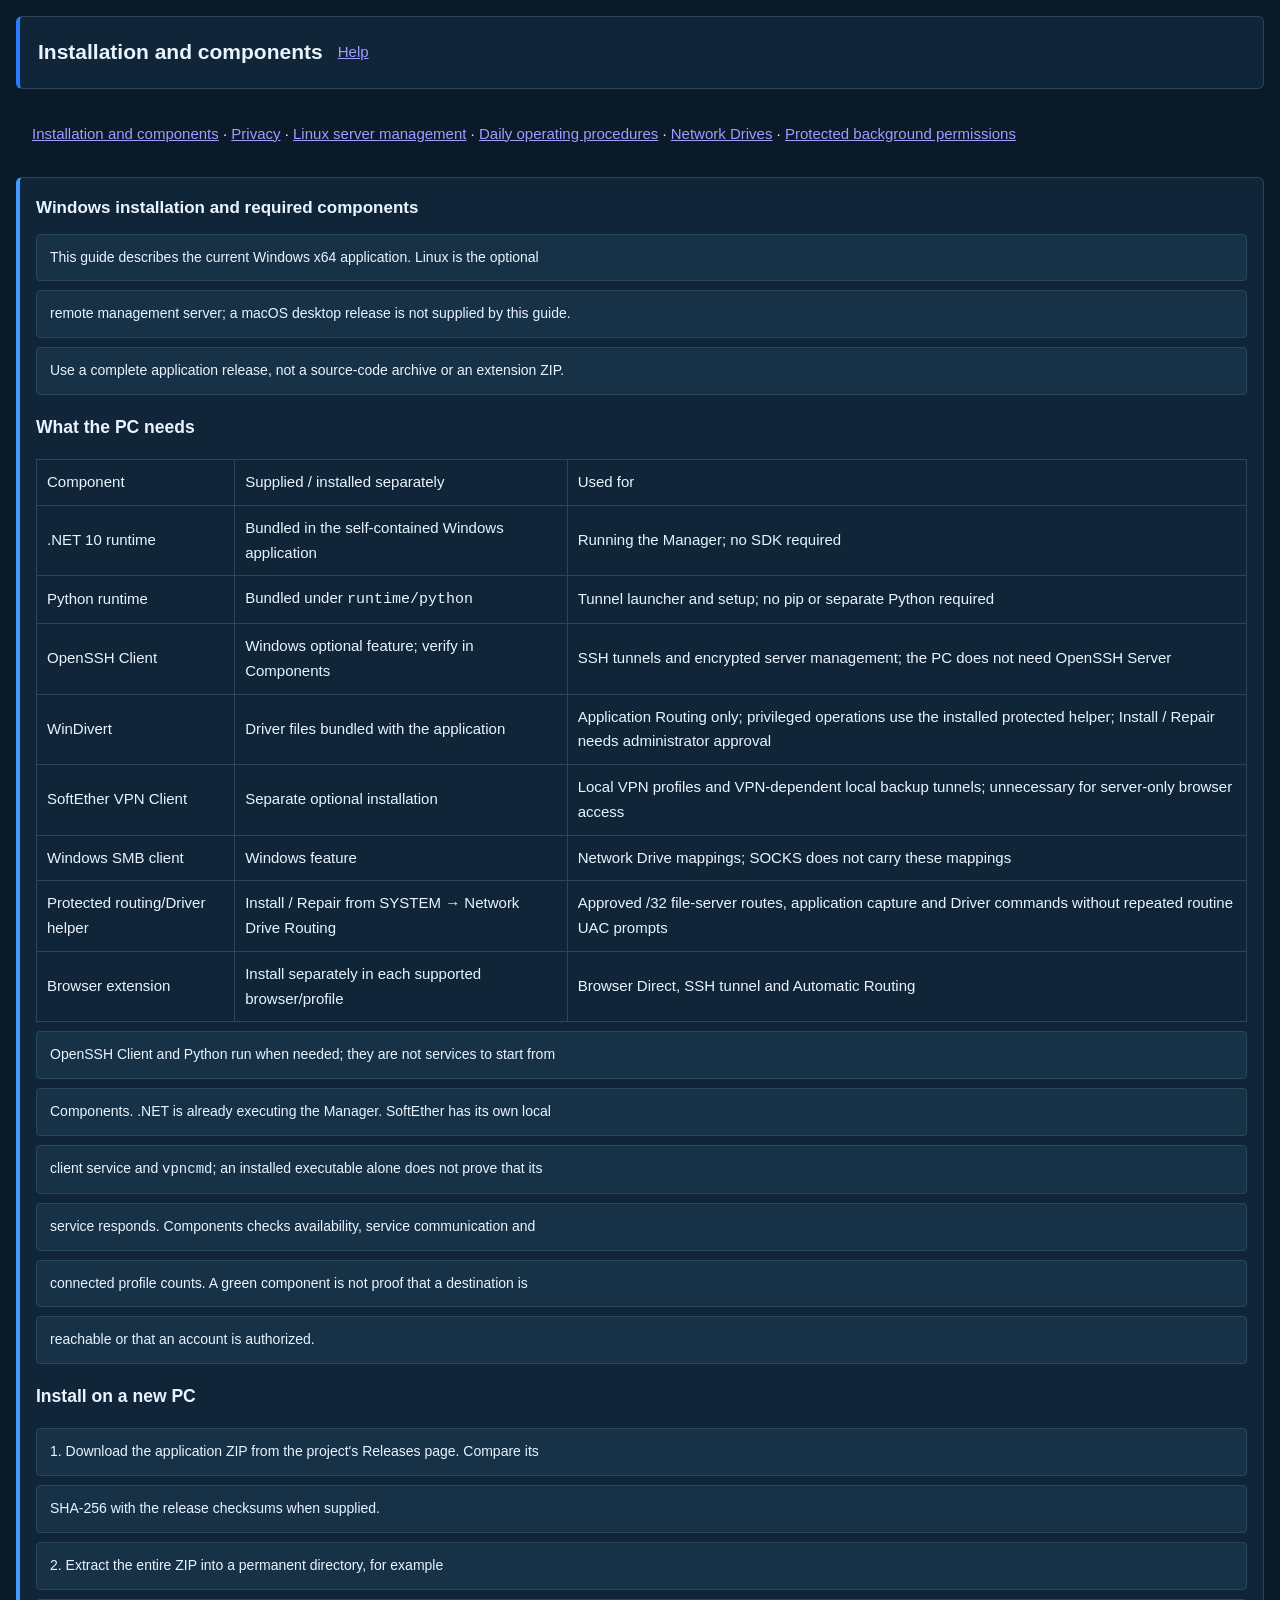
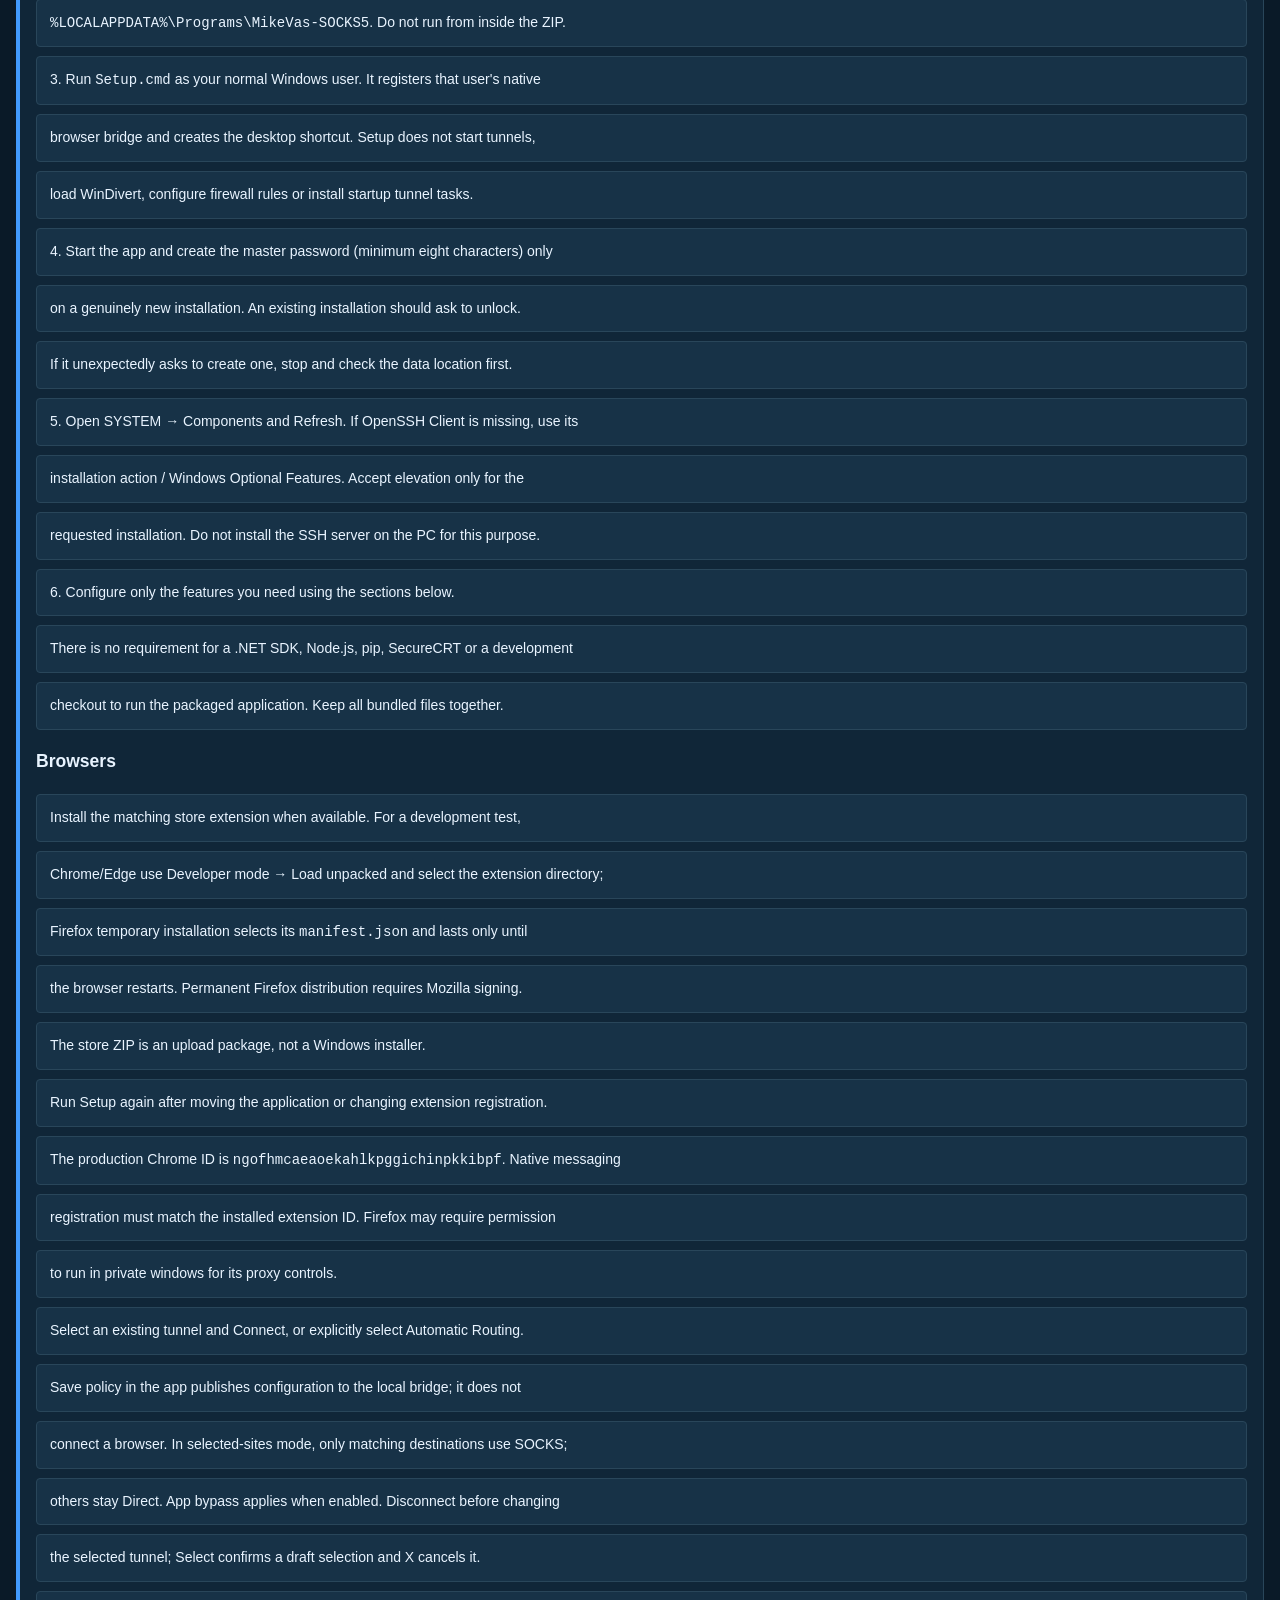
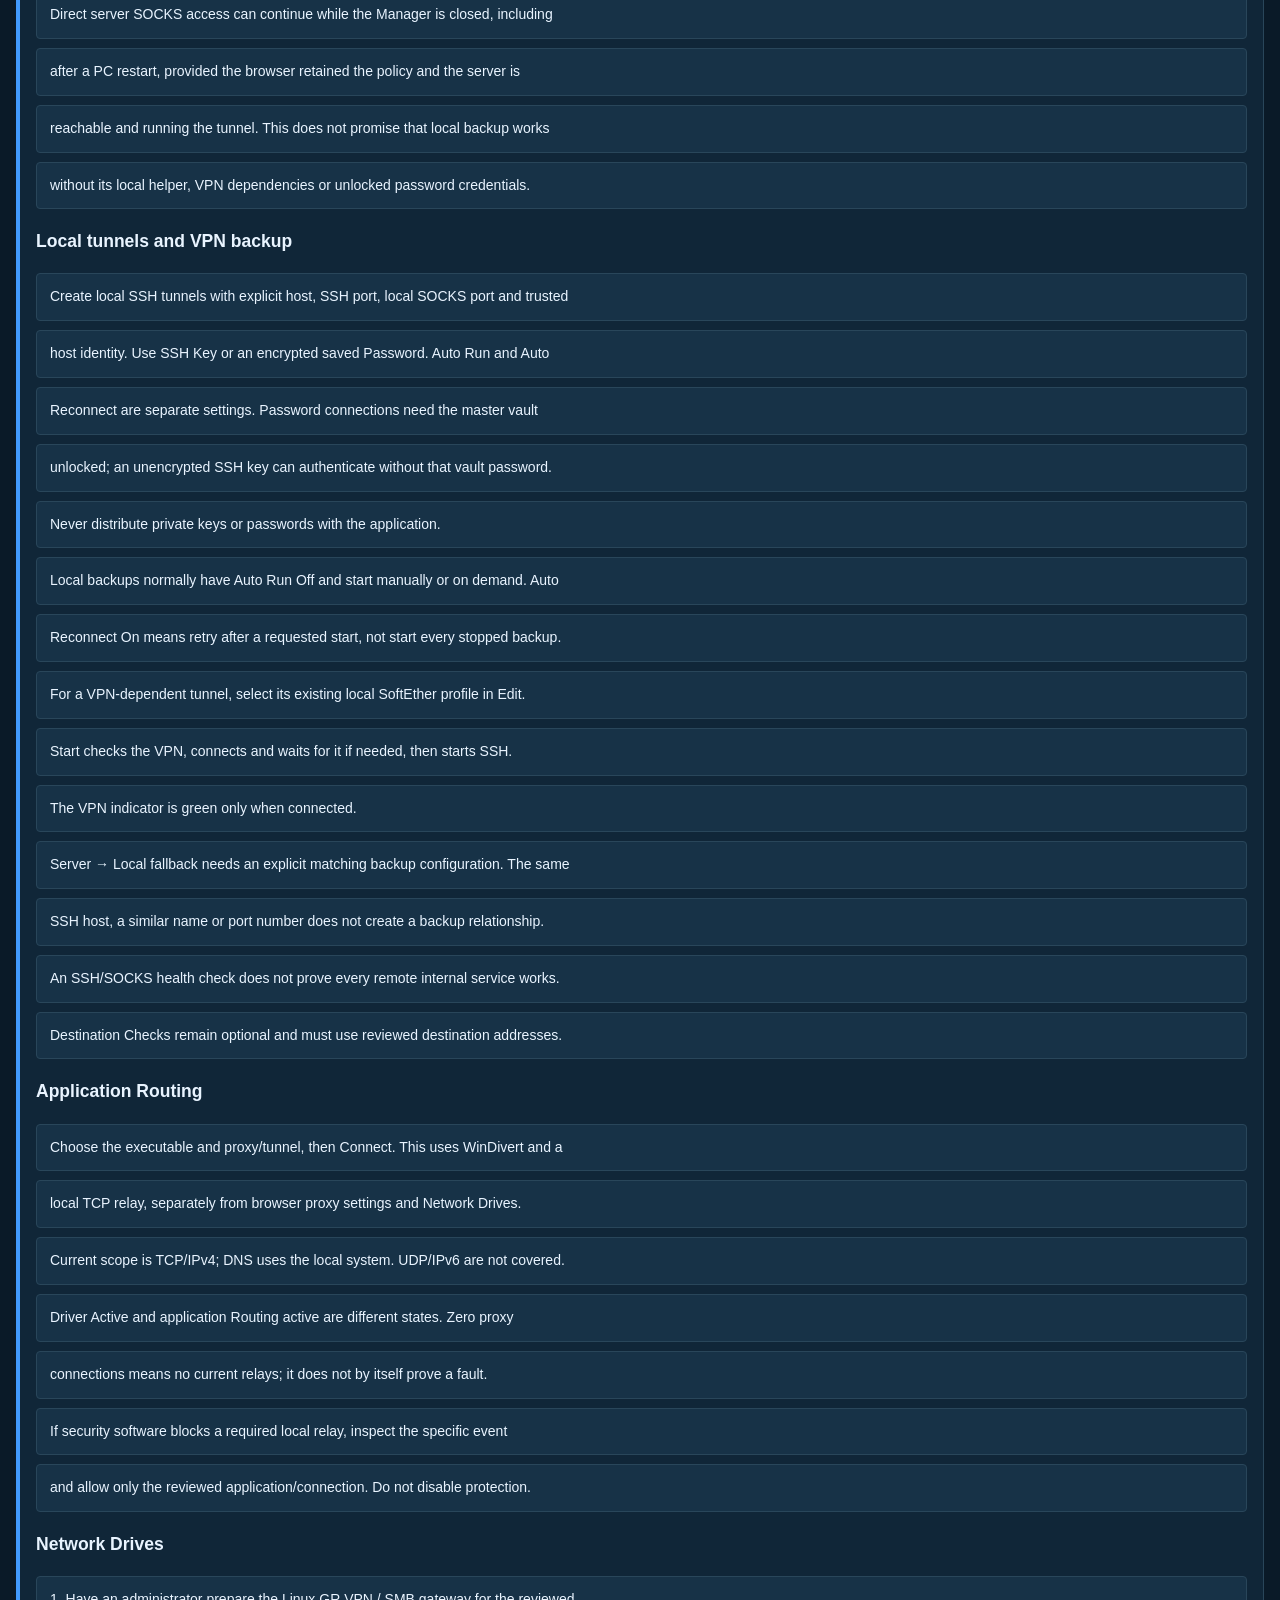
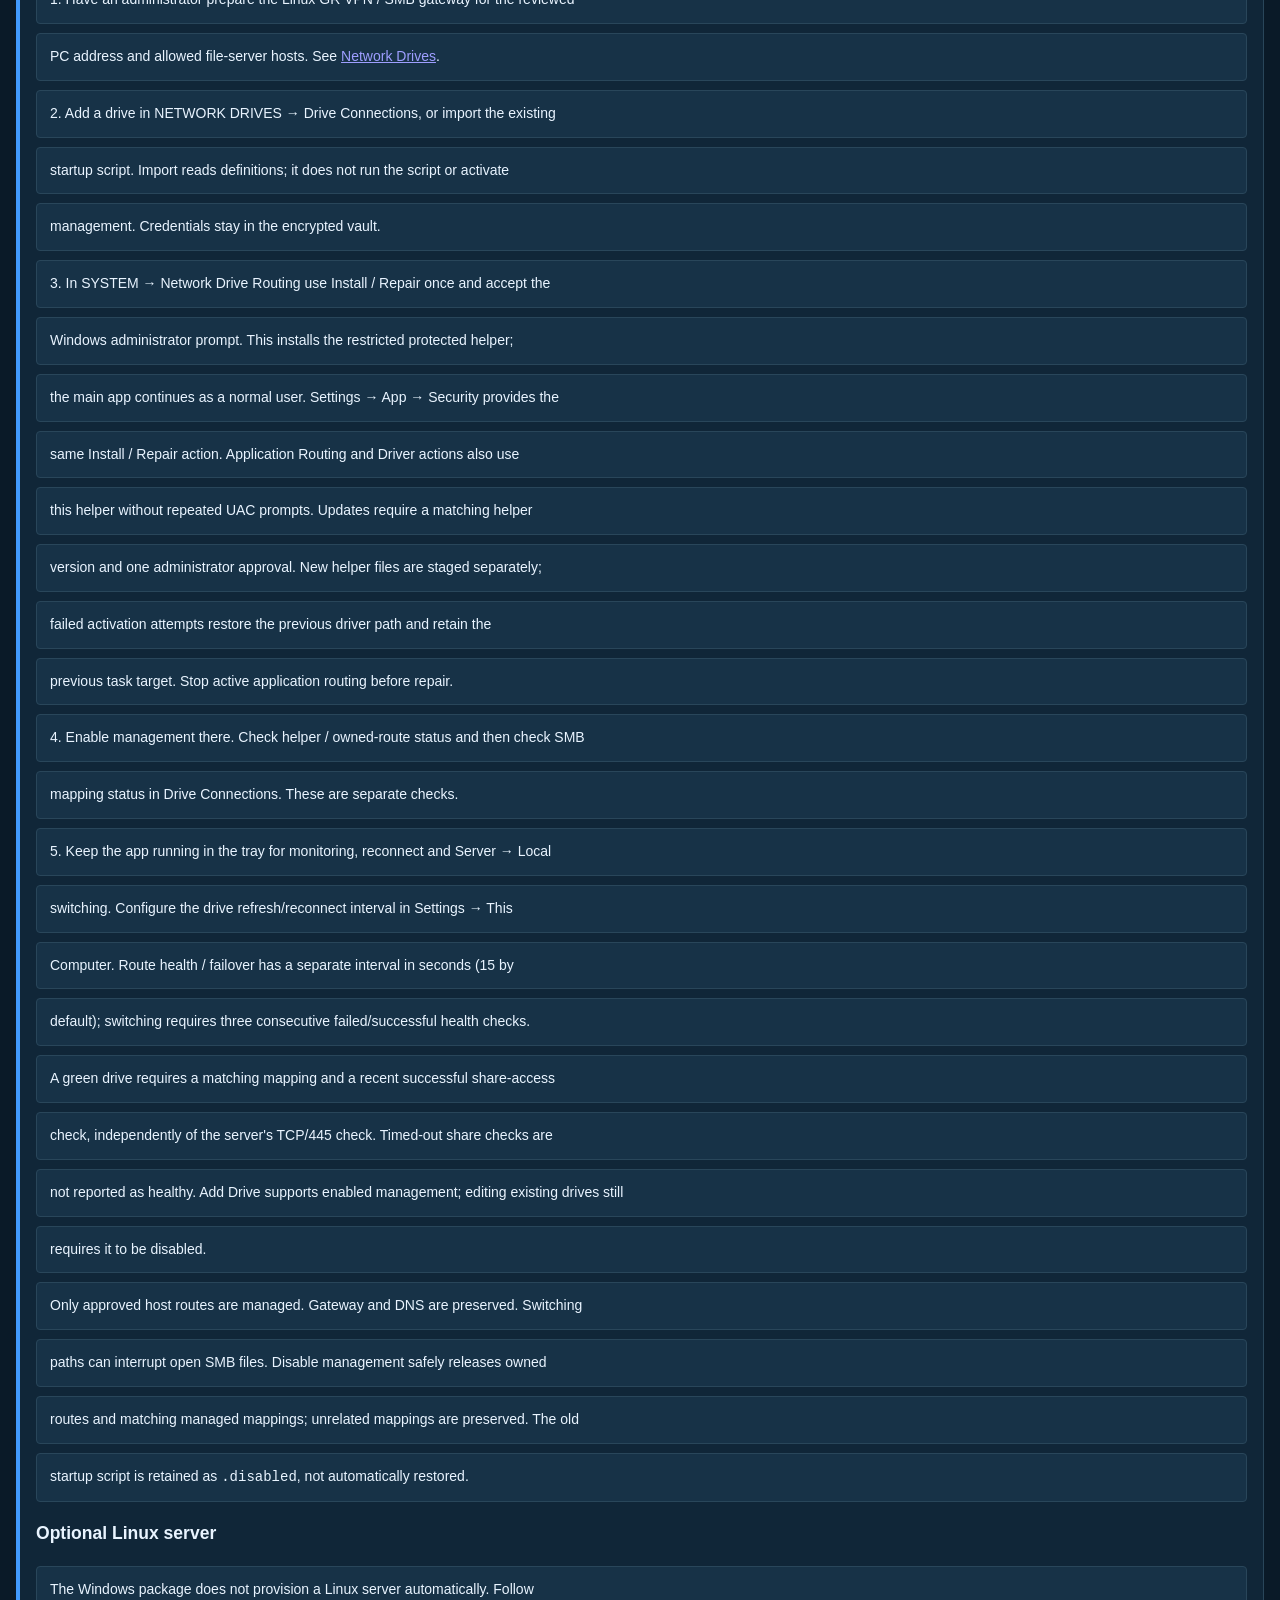
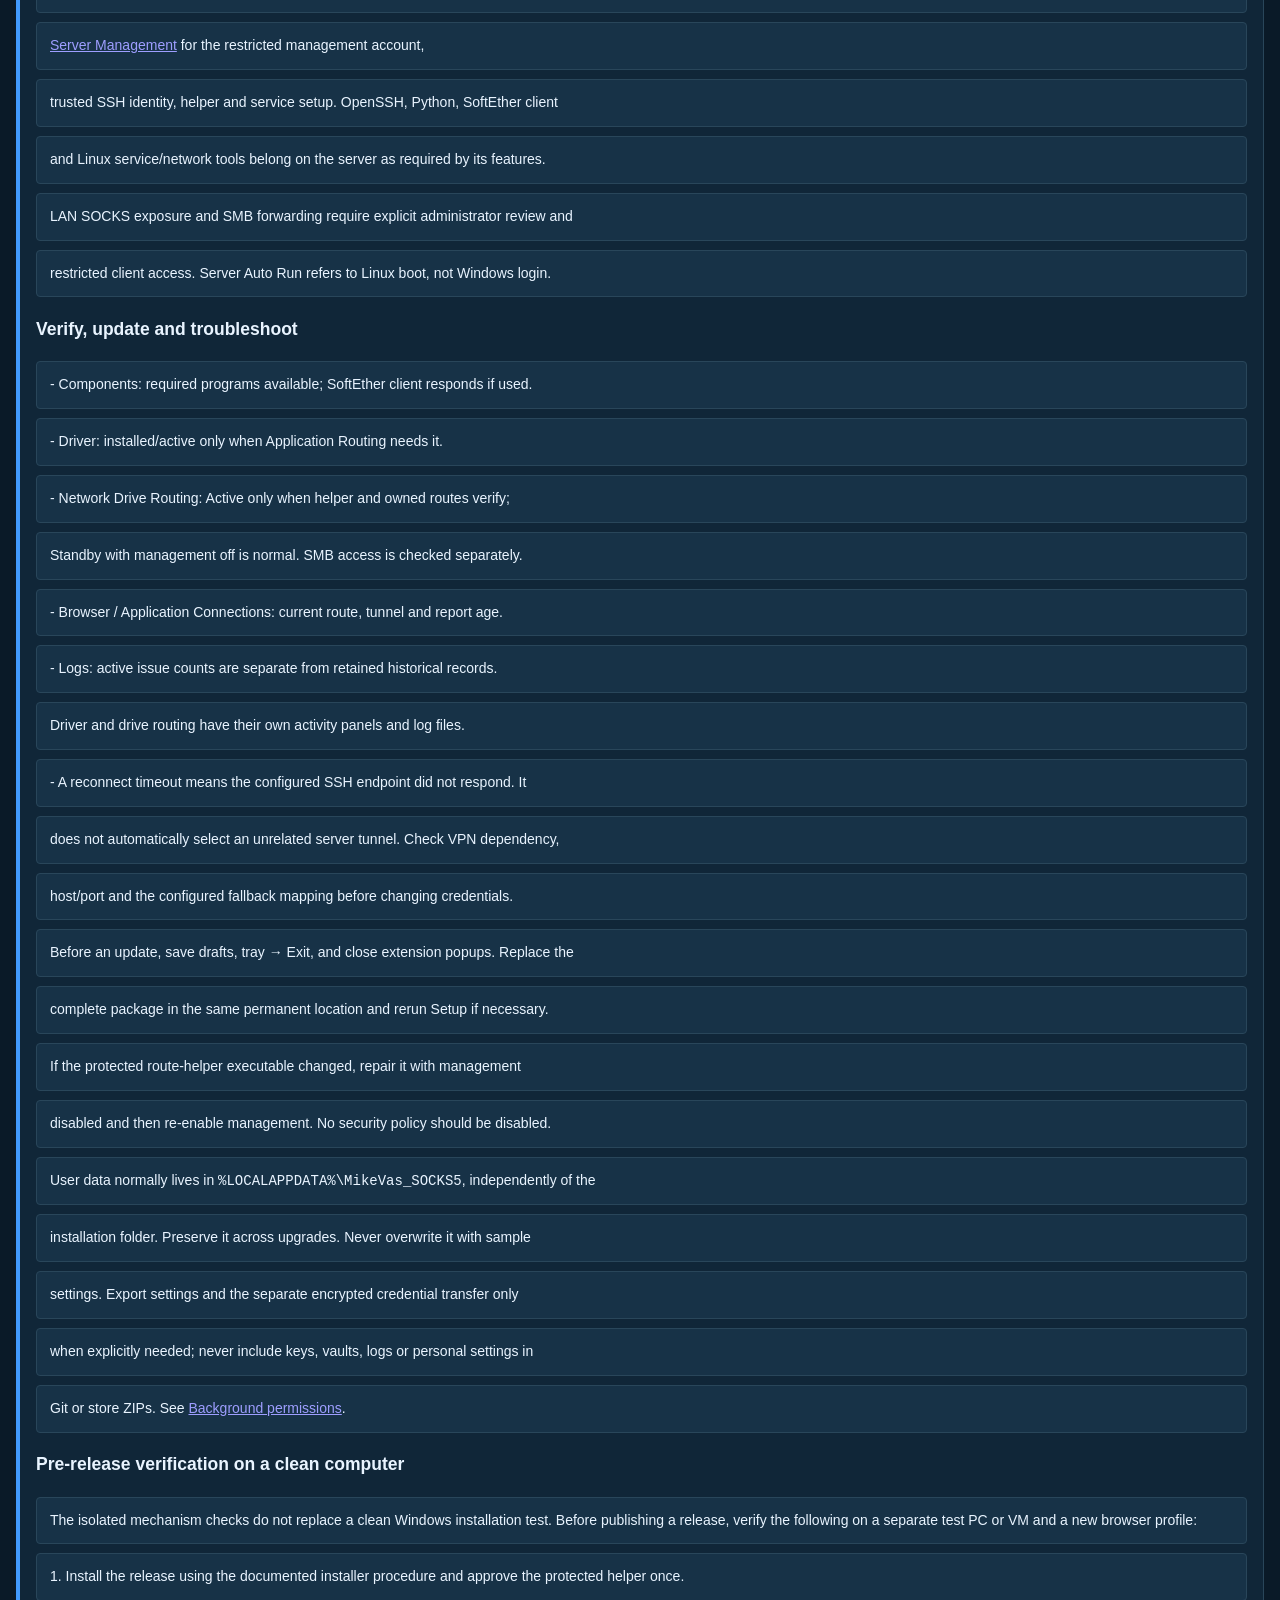
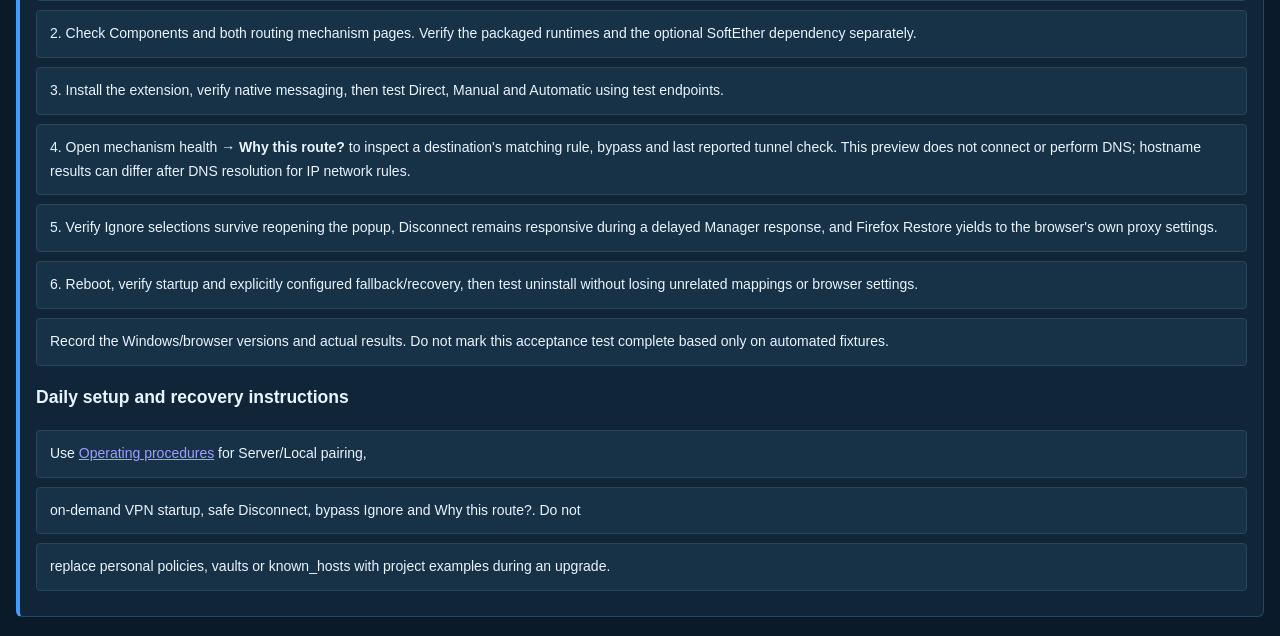
==== commit e2db320c: "Update bilingual Help and operating documentation" ====
--- a/install.html
+++ b/install.html
@@ -1 +1 @@
-<!doctype html><html lang="en" data-theme="light"><meta charset="utf-8"><meta name="viewport" content="width=device-width,initial-scale=1"><title>Installation</title><link rel="stylesheet" href="help.css"><main><header><h1>Installation</h1><a href="./">Help</a></header><article><h2>Windows x64 installation â€” 0.2.3</h2><p>This first release is a preview. It is not a VPN or a guarantee against traffic leaks.</p><p>macOS is not included. Use Windows x64 with the Windows OpenSSH Client capability.</p><h2>Portable application</h2><p>1. Download the Windows ZIP from the **private repository&#x27;s Releases** page. Compare</p><p>   its SHA-256 with `SHA256SUMS.txt` before extracting it.</p><p>2. Extract the complete ZIP into a permanent folder, for example</p><p>   `%LOCALAPPDATA%\Programs\MikeVas-SOCKS5`. Keep all files together. Do not run inside ZIP.</p><p>3. Run `Setup.cmd` once as your normal Windows user. It registers only this user&#x27;s</p><p>   native messaging host for supported browsers and creates a desktop shortcut.</p><p>   It does not start SSH, install a driver, change a firewall or change proxy settings.</p><p>4. Open `MikeVas_SOCKS5.exe`, create your own master password, then configure your</p><p>   SSH tunnels and proxy/application rules. The release contains no personal configuration.</p><p>5. OpenSSH must exist at `%WINDIR%\System32\OpenSSH\ssh.exe`. If missing, install</p><p>   **OpenSSH Client** from Windows Optional Features, or run the optional</p><p>   `Install-OpenSSH.cmd` as Administrator. This script changes a Windows capability;</p><p>   it is never run automatically by Setup.</p><p>The .NET runtime and Python embeddable runtime are bundled. No SDK, pip, SecureCRT,</p><p>Node.js or separate Python installation is needed to run this ZIP.</p><p>The EXE is not publisher-code-signed. The original bundled WinDivert driver is</p><p>unchanged. Driver/routing operations request administrator approval separately.</p><p>Do not disable Windows or antivirus protection to install the app.</p><h2>Browser extensions</h2><p>Local tunnel discovery and Start / Stop require the Manager running, including in tray.</p><p>Previously saved, explicitly published server endpoints can still be used with the Manager</p><p>offline; their health is then unverified. A loopback-only server listener needs an SSH relay.</p><p>The stores do not install the native app for you. Firefox store packages need Mozilla</p><p>review/signing before normal permanent installation. Store ZIPs are **upload inputs**,</p><p>not signed installable browser packages.</p><p>For local testing: Chrome/Edge â†’ Extensions â†’ Developer mode â†’ Load unpacked â†’</p><p>the repository&#x27;s `browser-extension/chromium` folder. Firefox â†’ `about:debugging` â†’</p><p>This Firefox â†’ Load Temporary Add-on â†’ `browser-extension/firefox/manifest.json`.</p><p>Temporary Firefox installs are removed at browser restart. Allow in private windows</p><p>is required by Firefox to change its proxy settings.</p><p>Windows Setup includes the assigned production Chrome Store ID by default. Run</p><p>Setup.cmd once; it registers that identity alongside the local development ID.</p><p>Only use an explicit --chrome-id argument for a separately assigned store identity.</p><p>Firefox uses the fixed ID `tunnels@mikevas.local`. No wildcard extension origin is allowed.</p><h2>Data and updates</h2><p>Data is under `%LOCALAPPDATA%\MikeVas_SOCKS5`, separate from the application folder.</p><p>Never distribute this folder, SSH private keys, known_hosts, logs or exported passwords.</p><p>Retain your master password: it cannot be recovered.</p><p>For an update, Exit the Manager and close the extension popup, then replace application</p><p>files in the **same permanent folder**. Existing settings and encrypted vault remain in</p><p>the data folder. Existing SSH tasks point to runtime/key paths: do not move an installed</p><p>folder after enabling Auto Run without re-saving the affected tunnel definitions.</p><p>The app&#x27;s Start with Windows setting and each tunnel&#x27;s Auto Run are separate.</p><p>Public Help: https://vassiliades.github.io/MikeVas-SOCKS5-Help/</p><h2>Removal</h2><p>Choose Disconnect/Direct in the extension (or Restore browser settings) before removing</p><p>it. Stop routing in the app. Remove managed SSH tunnels from SSH Tunnels if you want</p><p>their tasks removed. Setup&#x27;s native host registration can be removed from the current</p><p>user&#x27;s `Software\&lt;browser vendor&gt;\NativeMessagingHosts\com.mikevas.socks5` keys.</p><p>Do not remove another app&#x27;s registry keys, SSH keys or tasks. Removing the portable</p><p>folder does not delete saved data, SSH tasks, startup entries or the driver service.</p><h2>Components and status</h2><p>Open Components to check execution/version of OpenSSH Client, .NET 10 and Python.</p><p>Missing OpenSSH Client can be installed there with administrator approval. Python repair</p><p>instructions refer to restoring the complete app ZIP. Runtimes are not services to Start.</p><p>Bottom-bar results refresh at startup, every five minutes and with Check.</p><p>The extension&#x27;s mechanism indicator opens detailed local checks. It distinguishes an</p><p>offline Manager, unverified/old checks, proxy-control conflicts and an unhealthy active</p><p>tunnel. Stopped unused tunnels are not failures for a Direct browser. WinDivert is not</p><p>required for extension-only routing. No destination/internet guarantee is implied.</p><h2>Linux server management</h2><p>See [SERVER-MANAGEMENT.md](SERVER-MANAGEMENT.md) for restricted management access,</p><p>Linux startup, VPN/TAP configuration, dependent tunnels and safe deletion. Windows Setup</p><p>does not provision the server or publish SOCKS listeners on a network.</p></article></main></html>+<!doctype html><html lang="en"><head><meta charset="utf-8"><meta name="viewport" content="width=device-width,initial-scale=1"><title>Installation and components</title><script src="help-theme.js"></script><link rel="stylesheet" href="help.css"></head><body><main><header><h1>Installation and components</h1><a href="./">Help</a></header><nav style="padding:16px;line-height:2"><a href="install.html">Installation and components</a> · <a href="privacy.html">Privacy</a> · <a href="server.html">Linux server management</a> · <a href="procedures.html">Daily operating procedures</a> · <a href="drives.html">Network Drives</a> · <a href="permissions.html">Protected background permissions</a></nav><article><h2>Windows installation and required components</h2><p>This guide describes the current Windows x64 application. Linux is the optional</p><p>remote management server; a macOS desktop release is not supplied by this guide.</p><p>Use a complete application release, not a source-code archive or an extension ZIP.</p><h3>What the PC needs</h3><table style="width:100%;border-collapse:collapse"><tr><td style="padding:10px;border:1px solid var(--border,#b9cce0)">Component</td><td style="padding:10px;border:1px solid var(--border,#b9cce0)">Supplied / installed separately</td><td style="padding:10px;border:1px solid var(--border,#b9cce0)">Used for</td></tr><tr><td style="padding:10px;border:1px solid var(--border,#b9cce0)">.NET 10 runtime</td><td style="padding:10px;border:1px solid var(--border,#b9cce0)">Bundled in the self-contained Windows application</td><td style="padding:10px;border:1px solid var(--border,#b9cce0)">Running the Manager; no SDK required</td></tr><tr><td style="padding:10px;border:1px solid var(--border,#b9cce0)">Python runtime</td><td style="padding:10px;border:1px solid var(--border,#b9cce0)">Bundled under <code>runtime/python</code></td><td style="padding:10px;border:1px solid var(--border,#b9cce0)">Tunnel launcher and setup; no pip or separate Python required</td></tr><tr><td style="padding:10px;border:1px solid var(--border,#b9cce0)">OpenSSH Client</td><td style="padding:10px;border:1px solid var(--border,#b9cce0)">Windows optional feature; verify in Components</td><td style="padding:10px;border:1px solid var(--border,#b9cce0)">SSH tunnels and encrypted server management; the PC does not need OpenSSH Server</td></tr><tr><td style="padding:10px;border:1px solid var(--border,#b9cce0)">WinDivert</td><td style="padding:10px;border:1px solid var(--border,#b9cce0)">Driver files bundled with the application</td><td style="padding:10px;border:1px solid var(--border,#b9cce0)">Application Routing only; privileged operations use the installed protected helper; Install / Repair needs administrator approval</td></tr><tr><td style="padding:10px;border:1px solid var(--border,#b9cce0)">SoftEther VPN Client</td><td style="padding:10px;border:1px solid var(--border,#b9cce0)">Separate optional installation</td><td style="padding:10px;border:1px solid var(--border,#b9cce0)">Local VPN profiles and VPN-dependent local backup tunnels; unnecessary for server-only browser access</td></tr><tr><td style="padding:10px;border:1px solid var(--border,#b9cce0)">Windows SMB client</td><td style="padding:10px;border:1px solid var(--border,#b9cce0)">Windows feature</td><td style="padding:10px;border:1px solid var(--border,#b9cce0)">Network Drive mappings; SOCKS does not carry these mappings</td></tr><tr><td style="padding:10px;border:1px solid var(--border,#b9cce0)">Protected routing/Driver helper</td><td style="padding:10px;border:1px solid var(--border,#b9cce0)">Install / Repair from SYSTEM → Network Drive Routing</td><td style="padding:10px;border:1px solid var(--border,#b9cce0)">Approved /32 file-server routes, application capture and Driver commands without repeated routine UAC prompts</td></tr><tr><td style="padding:10px;border:1px solid var(--border,#b9cce0)">Browser extension</td><td style="padding:10px;border:1px solid var(--border,#b9cce0)">Install separately in each supported browser/profile</td><td style="padding:10px;border:1px solid var(--border,#b9cce0)">Browser Direct, SSH tunnel and Automatic Routing</td></tr></table><p>OpenSSH Client and Python run when needed; they are not services to start from</p><p>Components. .NET is already executing the Manager. SoftEther has its own local</p><p>client service and <code>vpncmd</code>; an installed executable alone does not prove that its</p><p>service responds. Components checks availability, service communication and</p><p>connected profile counts. A green component is not proof that a destination is</p><p>reachable or that an account is authorized.</p><h3>Install on a new PC</h3><p>1. Download the application ZIP from the project&#x27;s Releases page. Compare its</p><p>   SHA-256 with the release checksums when supplied.</p><p>2. Extract the entire ZIP into a permanent directory, for example</p><p>   <code>%LOCALAPPDATA%\Programs\MikeVas-SOCKS5</code>. Do not run from inside the ZIP.</p><p>3. Run <code>Setup.cmd</code> as your normal Windows user. It registers that user&#x27;s native</p><p>   browser bridge and creates the desktop shortcut. Setup does not start tunnels,</p><p>   load WinDivert, configure firewall rules or install startup tunnel tasks.</p><p>4. Start the app and create the master password (minimum eight characters) only</p><p>   on a genuinely new installation. An existing installation should ask to unlock.</p><p>   If it unexpectedly asks to create one, stop and check the data location first.</p><p>5. Open SYSTEM → Components and Refresh. If OpenSSH Client is missing, use its</p><p>   installation action / Windows Optional Features. Accept elevation only for the</p><p>   requested installation. Do not install the SSH server on the PC for this purpose.</p><p>6. Configure only the features you need using the sections below.</p><p>There is no requirement for a .NET SDK, Node.js, pip, SecureCRT or a development</p><p>checkout to run the packaged application. Keep all bundled files together.</p><h3>Browsers</h3><p>Install the matching store extension when available. For a development test,</p><p>Chrome/Edge use Developer mode → Load unpacked and select the extension directory;</p><p>Firefox temporary installation selects its <code>manifest.json</code> and lasts only until</p><p>the browser restarts. Permanent Firefox distribution requires Mozilla signing.</p><p>The store ZIP is an upload package, not a Windows installer.</p><p>Run Setup again after moving the application or changing extension registration.</p><p>The production Chrome ID is <code>ngofhmcaeaoekahlkpggichinpkkibpf</code>. Native messaging</p><p>registration must match the installed extension ID. Firefox may require permission</p><p>to run in private windows for its proxy controls.</p><p>Select an existing tunnel and Connect, or explicitly select Automatic Routing.</p><p>Save policy in the app publishes configuration to the local bridge; it does not</p><p>connect a browser. In selected-sites mode, only matching destinations use SOCKS;</p><p>others stay Direct. App bypass applies when enabled. Disconnect before changing</p><p>the selected tunnel; Select confirms a draft selection and X cancels it.</p><p>Direct server SOCKS access can continue while the Manager is closed, including</p><p>after a PC restart, provided the browser retained the policy and the server is</p><p>reachable and running the tunnel. This does not promise that local backup works</p><p>without its local helper, VPN dependencies or unlocked password credentials.</p><h3>Local tunnels and VPN backup</h3><p>Create local SSH tunnels with explicit host, SSH port, local SOCKS port and trusted</p><p>host identity. Use SSH Key or an encrypted saved Password. Auto Run and Auto</p><p>Reconnect are separate settings. Password connections need the master vault</p><p>unlocked; an unencrypted SSH key can authenticate without that vault password.</p><p>Never distribute private keys or passwords with the application.</p><p>Local backups normally have Auto Run Off and start manually or on demand. Auto</p><p>Reconnect On means retry after a requested start, not start every stopped backup.</p><p>For a VPN-dependent tunnel, select its existing local SoftEther profile in Edit.</p><p>Start checks the VPN, connects and waits for it if needed, then starts SSH.</p><p>The VPN indicator is green only when connected.</p><p>Server → Local fallback needs an explicit matching backup configuration. The same</p><p>SSH host, a similar name or port number does not create a backup relationship.</p><p>An SSH/SOCKS health check does not prove every remote internal service works.</p><p>Destination Checks remain optional and must use reviewed destination addresses.</p><h3>Application Routing</h3><p>Choose the executable and proxy/tunnel, then Connect. This uses WinDivert and a</p><p>local TCP relay, separately from browser proxy settings and Network Drives.</p><p>Current scope is TCP/IPv4; DNS uses the local system. UDP/IPv6 are not covered.</p><p>Driver Active and application Routing active are different states. Zero proxy</p><p>connections means no current relays; it does not by itself prove a fault.</p><p>If security software blocks a required local relay, inspect the specific event</p><p>and allow only the reviewed application/connection. Do not disable protection.</p><h3>Network Drives</h3><p>1. Have an administrator prepare the Linux GR VPN / SMB gateway for the reviewed</p><p>   PC address and allowed file-server hosts. See <a href="drives.html">Network Drives</a>.</p><p>2. Add a drive in NETWORK DRIVES → Drive Connections, or import the existing</p><p>   startup script. Import reads definitions; it does not run the script or activate</p><p>   management. Credentials stay in the encrypted vault.</p><p>3. In SYSTEM → Network Drive Routing use Install / Repair once and accept the</p><p>   Windows administrator prompt. This installs the restricted protected helper;</p><p>    the main app continues as a normal user. Settings → App → Security provides the</p><p>    same Install / Repair action. Application Routing and Driver actions also use</p><p>    this helper without repeated UAC prompts. Updates require a matching helper</p><p>    version and one administrator approval. New helper files are staged separately;</p><p>    failed activation attempts restore the previous driver path and retain the</p><p>    previous task target. Stop active application routing before repair.</p><p>4. Enable management there. Check helper / owned-route status and then check SMB</p><p>   mapping status in Drive Connections. These are separate checks.</p><p>5. Keep the app running in the tray for monitoring, reconnect and Server → Local</p><p>   switching. Configure the drive refresh/reconnect interval in Settings → This</p><p>    Computer. Route health / failover has a separate interval in seconds (15 by</p><p>    default); switching requires three consecutive failed/successful health checks.</p><p>    A green drive requires a matching mapping and a recent successful share-access</p><p>    check, independently of the server&#x27;s TCP/445 check. Timed-out share checks are</p><p>    not reported as healthy. Add Drive supports enabled management; editing existing drives still</p><p>   requires it to be disabled.</p><p>Only approved host routes are managed. Gateway and DNS are preserved. Switching</p><p>paths can interrupt open SMB files. Disable management safely releases owned</p><p>routes and matching managed mappings; unrelated mappings are preserved. The old</p><p>startup script is retained as <code>.disabled</code>, not automatically restored.</p><h3>Optional Linux server</h3><p>The Windows package does not provision a Linux server automatically. Follow</p><p><a href="server.html">Server Management</a> for the restricted management account,</p><p>trusted SSH identity, helper and service setup. OpenSSH, Python, SoftEther client</p><p>and Linux service/network tools belong on the server as required by its features.</p><p>LAN SOCKS exposure and SMB forwarding require explicit administrator review and</p><p>restricted client access. Server Auto Run refers to Linux boot, not Windows login.</p><h3>Verify, update and troubleshoot</h3><p>- Components: required programs available; SoftEther client responds if used.</p><p>- Driver: installed/active only when Application Routing needs it.</p><p>- Network Drive Routing: Active only when helper and owned routes verify;</p><p>  Standby with management off is normal. SMB access is checked separately.</p><p>- Browser / Application Connections: current route, tunnel and report age.</p><p>- Logs: active issue counts are separate from retained historical records.</p><p>  Driver and drive routing have their own activity panels and log files.</p><p>- A reconnect timeout means the configured SSH endpoint did not respond. It</p><p>  does not automatically select an unrelated server tunnel. Check VPN dependency,</p><p>  host/port and the configured fallback mapping before changing credentials.</p><p>Before an update, save drafts, tray → Exit, and close extension popups. Replace the</p><p>complete package in the same permanent location and rerun Setup if necessary.</p><p>If the protected route-helper executable changed, repair it with management</p><p>disabled and then re-enable management. No security policy should be disabled.</p><p>User data normally lives in <code>%LOCALAPPDATA%\MikeVas_SOCKS5</code>, independently of the</p><p>installation folder. Preserve it across upgrades. Never overwrite it with sample</p><p>settings. Export settings and the separate encrypted credential transfer only</p><p>when explicitly needed; never include keys, vaults, logs or personal settings in</p><p>Git or store ZIPs. See <a href="permissions.html">Background permissions</a>.</p><h3>Pre-release verification on a clean computer</h3><p>The isolated mechanism checks do not replace a clean Windows installation test. Before publishing a release, verify the following on a separate test PC or VM and a new browser profile:</p><p>1. Install the release using the documented installer procedure and approve the protected helper once.</p><p>2. Check Components and both routing mechanism pages. Verify the packaged runtimes and the optional SoftEther dependency separately.</p><p>3. Install the extension, verify native messaging, then test Direct, Manual and Automatic using test endpoints.</p><p>4. Open mechanism health → <strong>Why this route?</strong> to inspect a destination&#x27;s matching rule, bypass and last reported tunnel check. This preview does not connect or perform DNS; hostname results can differ after DNS resolution for IP network rules.</p><p>5. Verify Ignore selections survive reopening the popup, Disconnect remains responsive during a delayed Manager response, and Firefox Restore yields to the browser&#x27;s own proxy settings.</p><p>6. Reboot, verify startup and explicitly configured fallback/recovery, then test uninstall without losing unrelated mappings or browser settings.</p><p>Record the Windows/browser versions and actual results. Do not mark this acceptance test complete based only on automated fixtures.</p><h3>Daily setup and recovery instructions</h3><p>Use <a href="procedures.html">Operating procedures</a> for Server/Local pairing,</p><p>on-demand VPN startup, safe Disconnect, bypass Ignore and Why this route?. Do not</p><p>replace personal policies, vaults or known_hosts with project examples during an upgrade.</p></article></main></body></html>
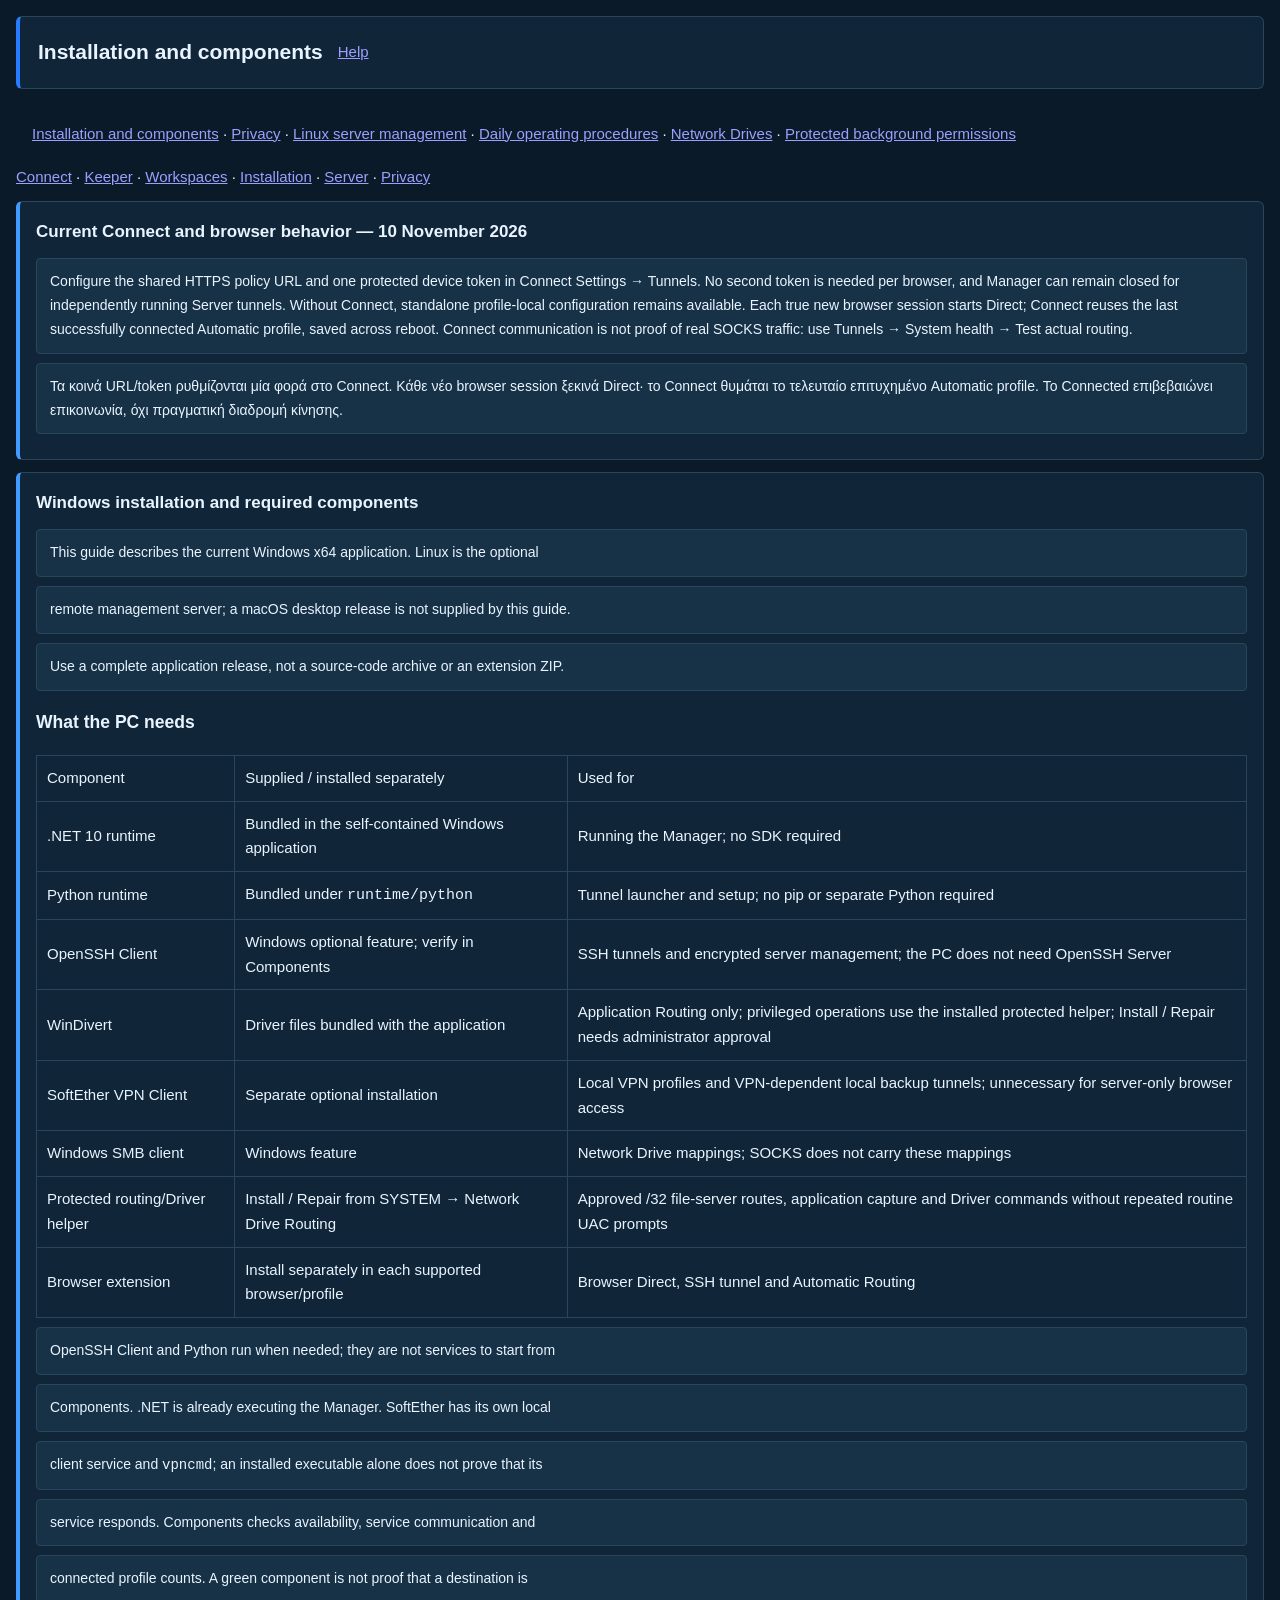
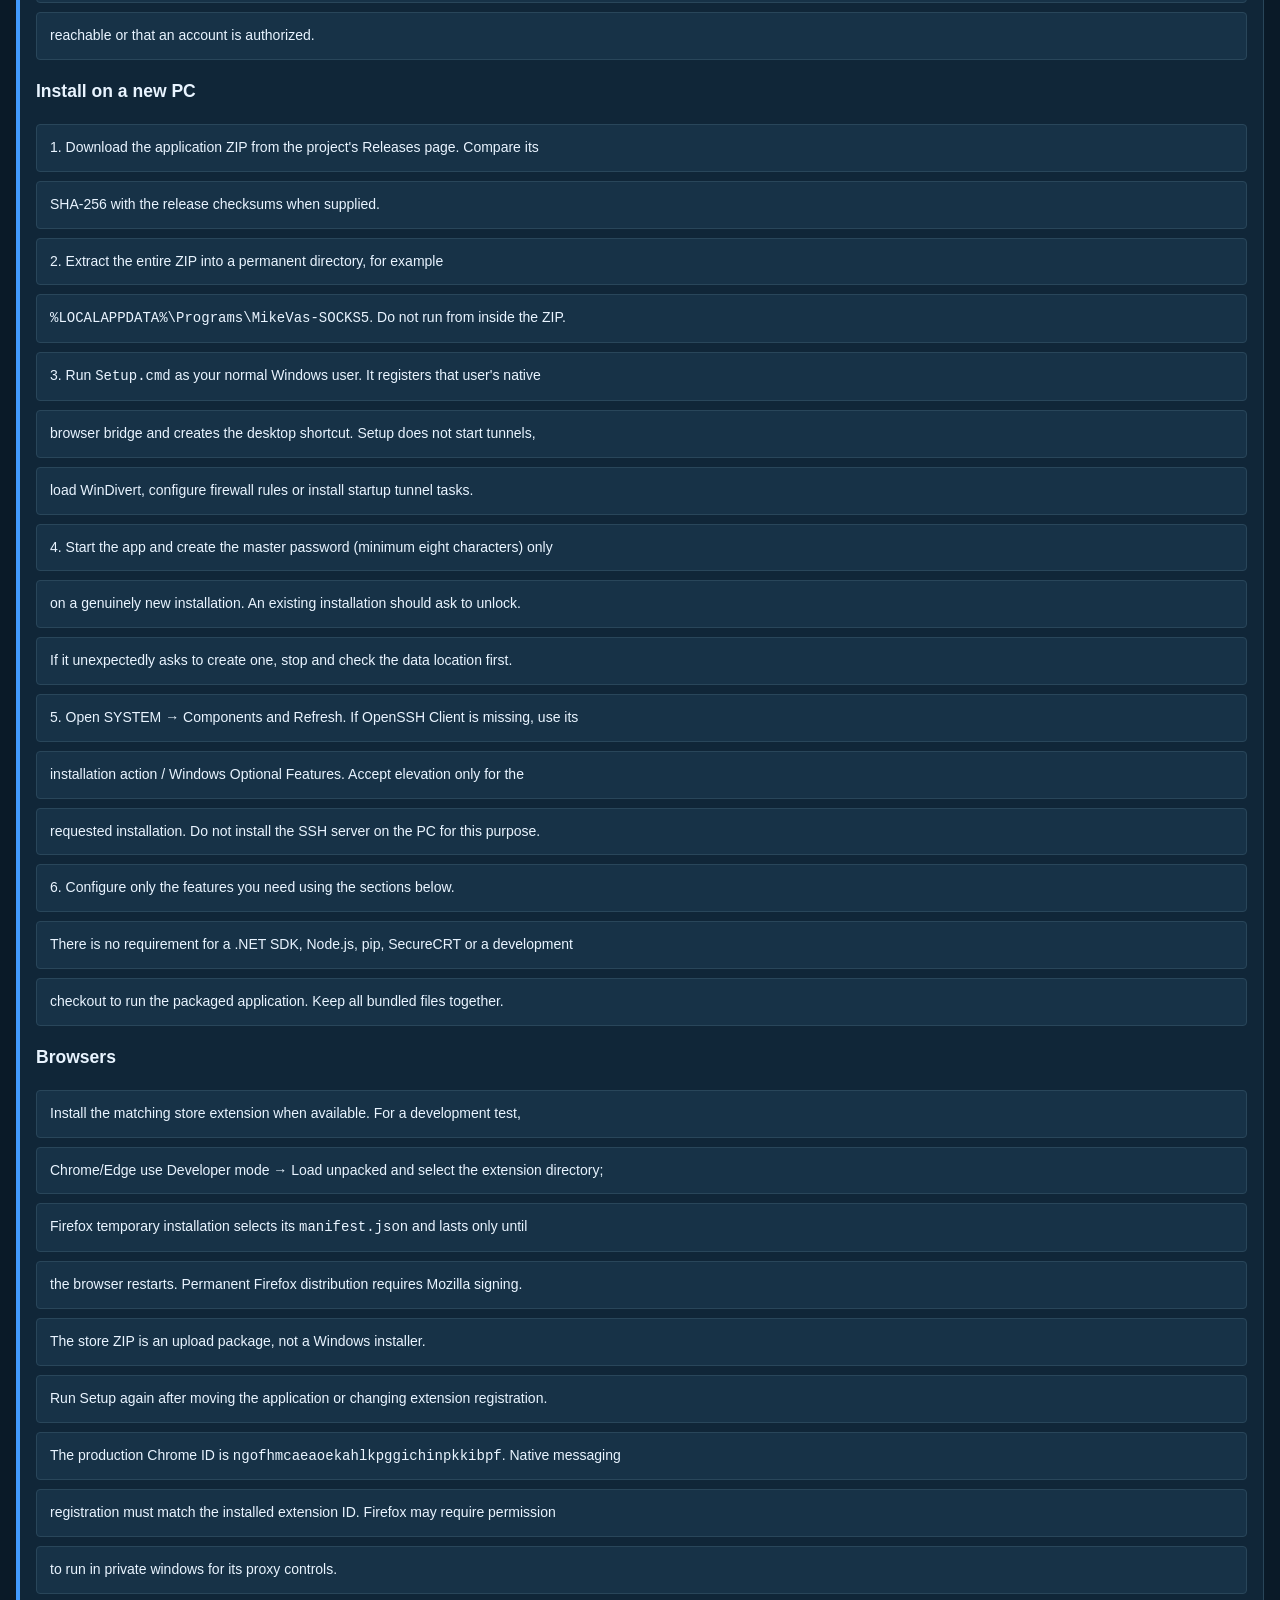
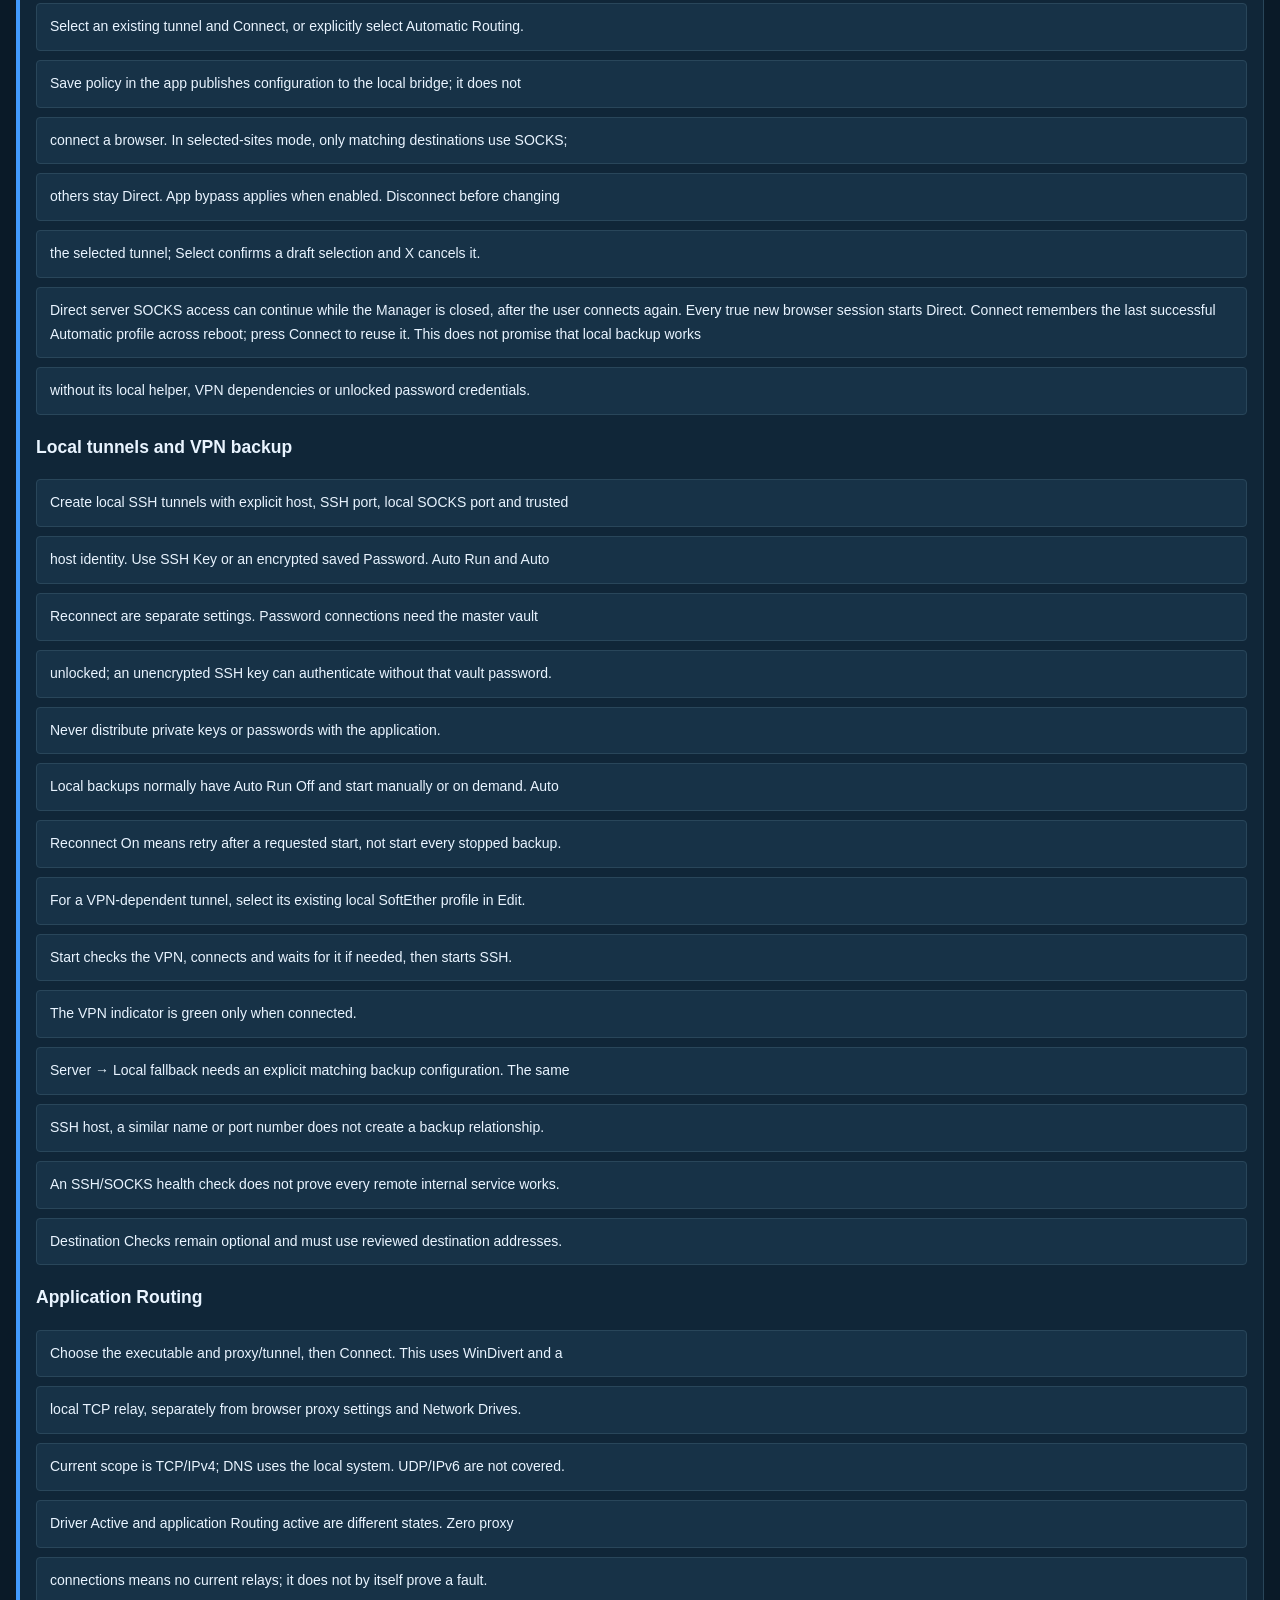
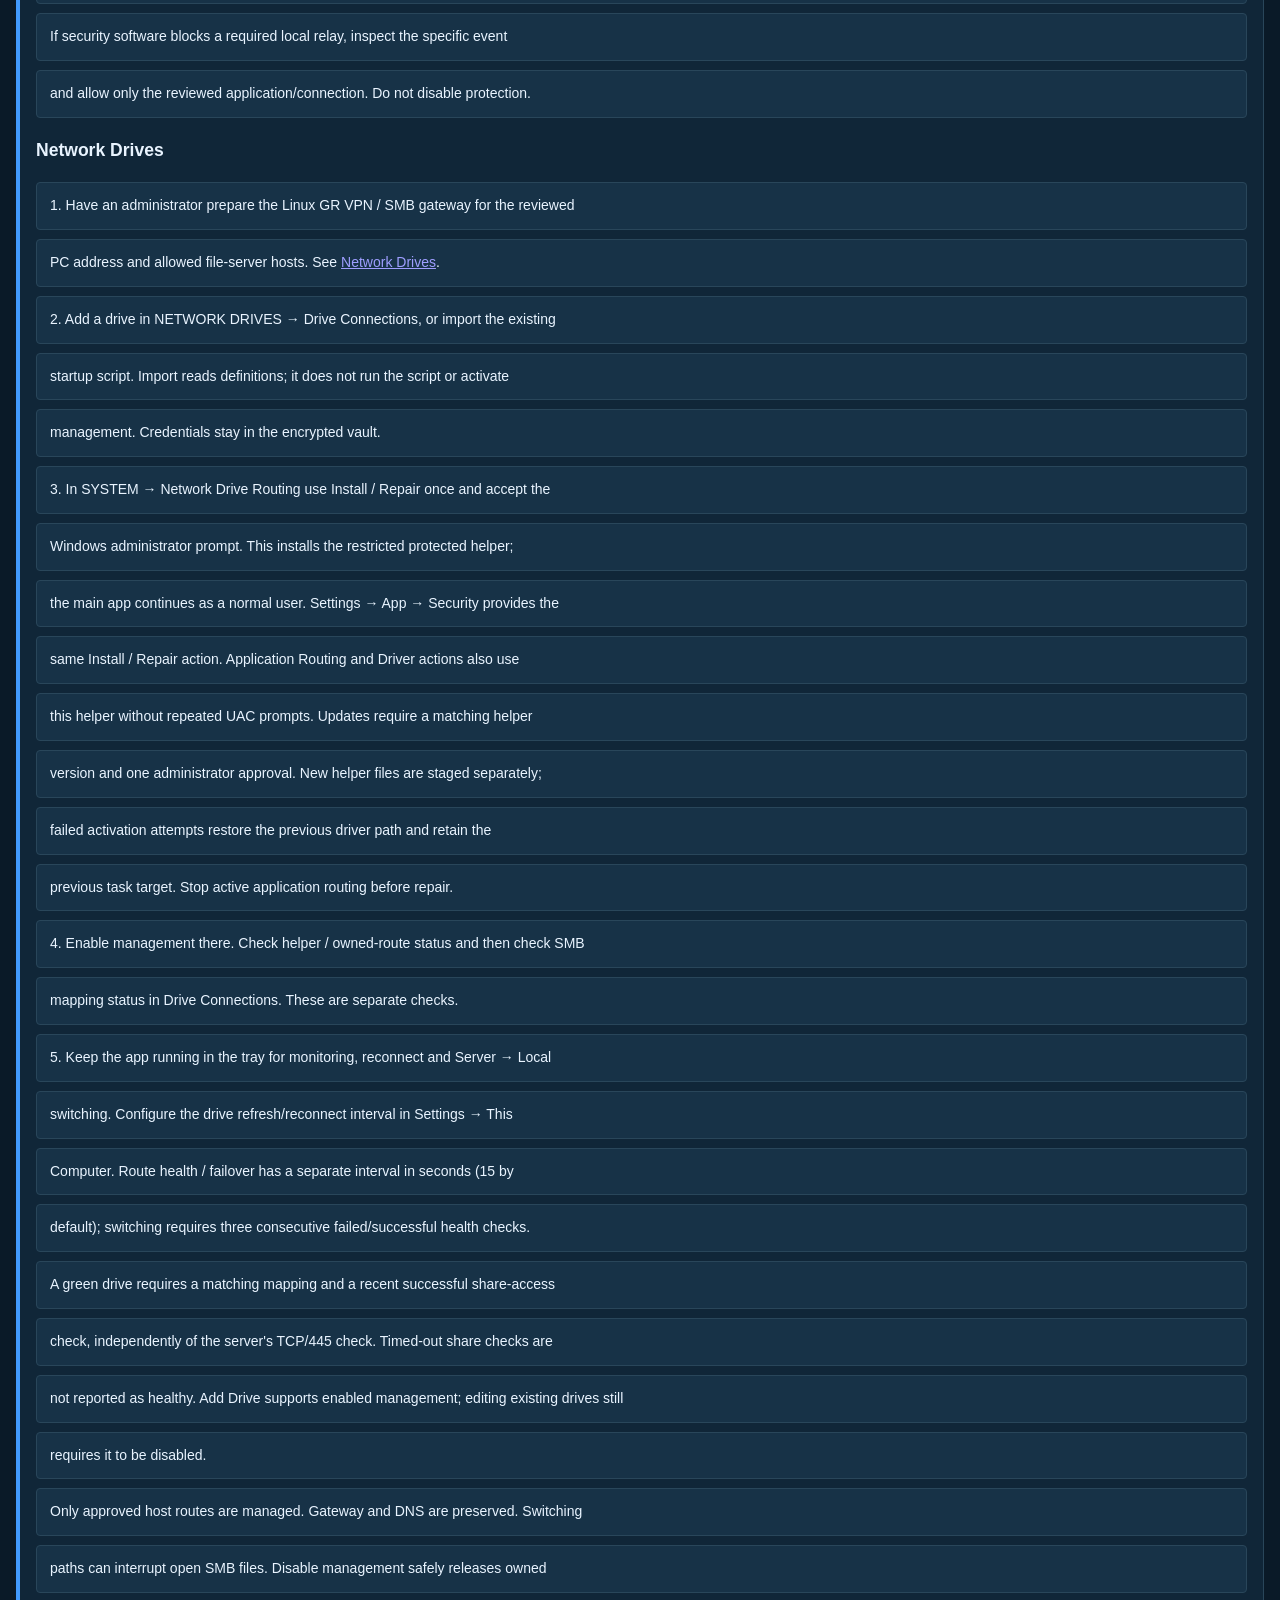
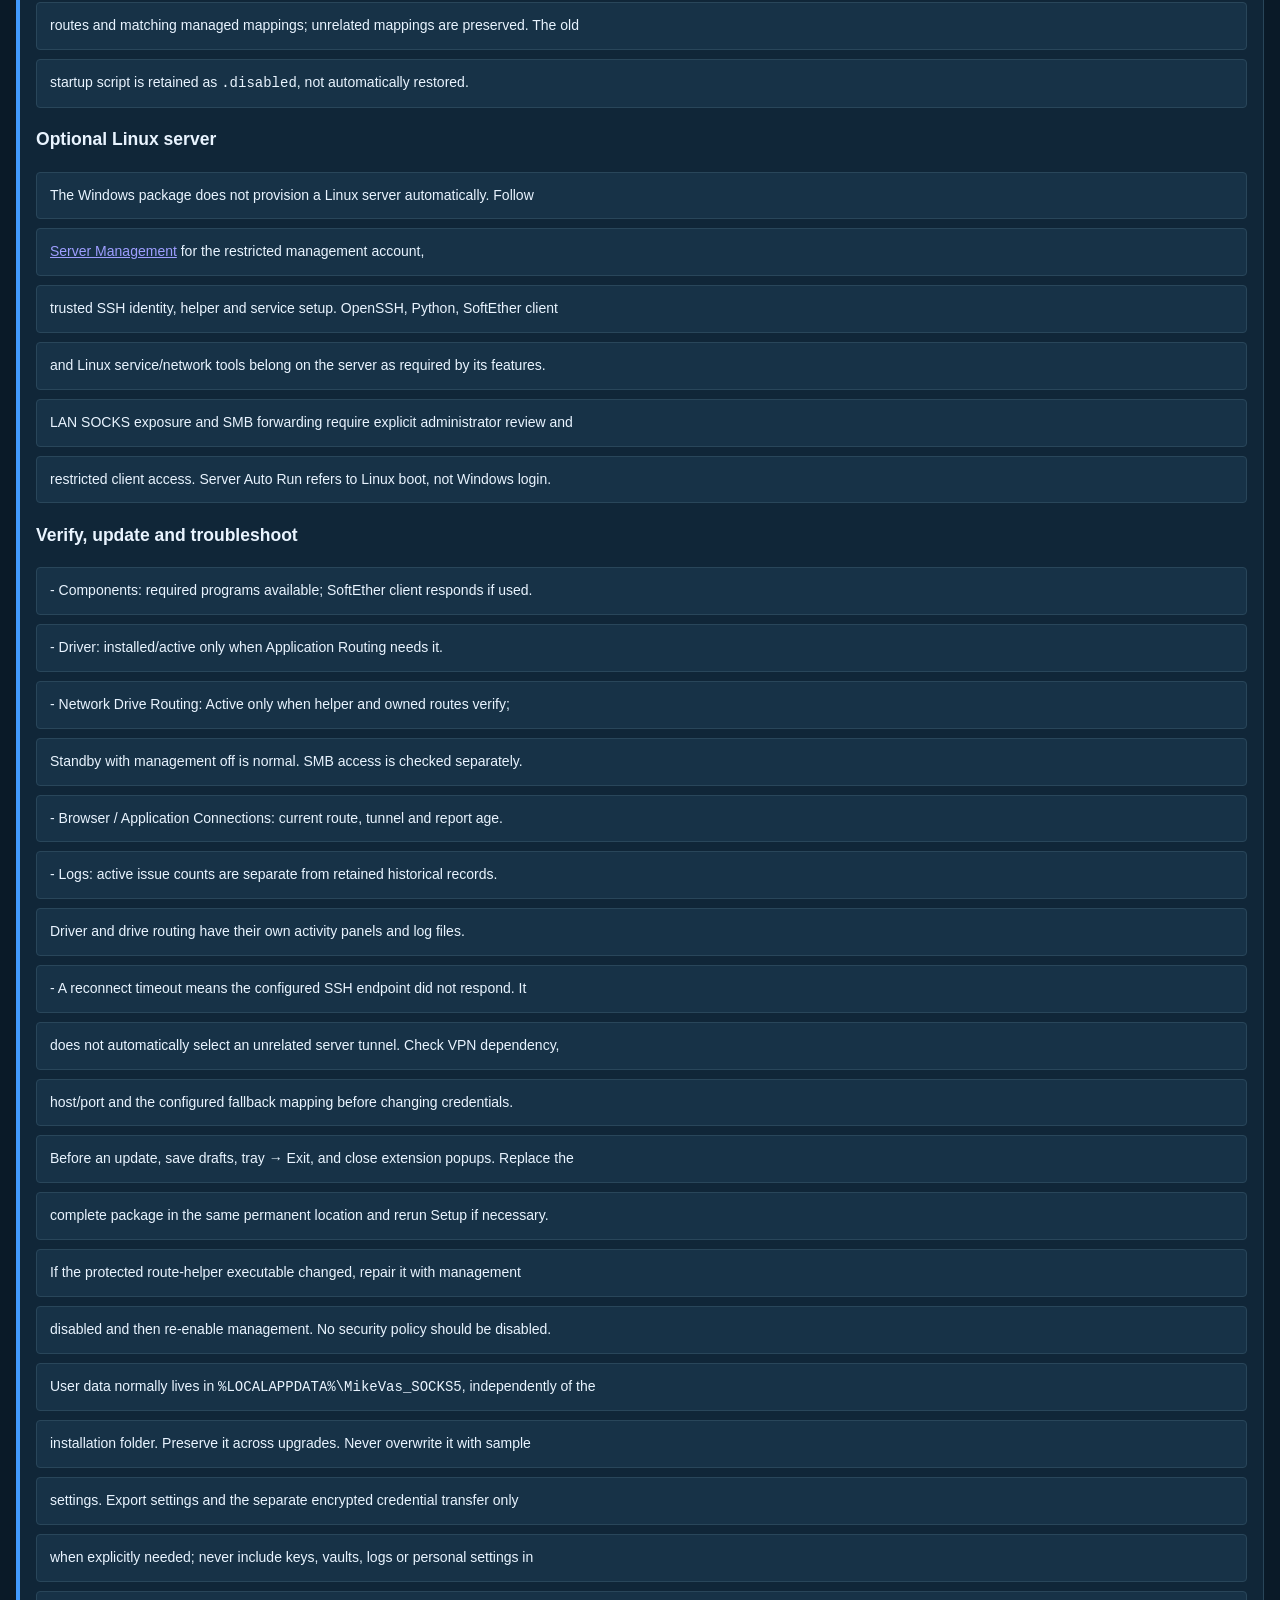
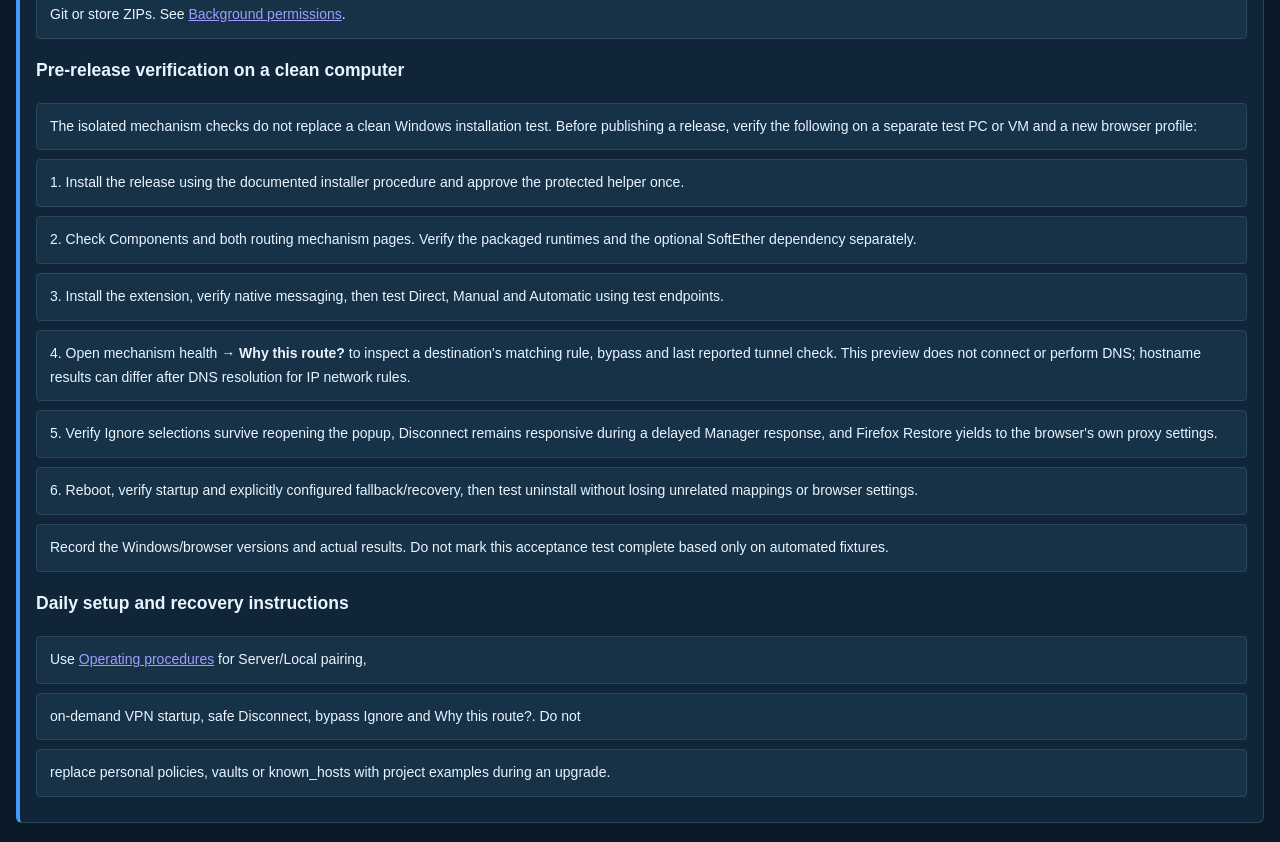
==== commit 32e26bc2: "Update current MikeVas product Help, privacy and verification guidance" ====
--- a/install.html
+++ b/install.html
@@ -1 +1 @@
-<!doctype html><html lang="en"><head><meta charset="utf-8"><meta name="viewport" content="width=device-width,initial-scale=1"><title>Installation and components</title><script src="help-theme.js"></script><link rel="stylesheet" href="help.css"></head><body><main><header><h1>Installation and components</h1><a href="./">Help</a></header><nav style="padding:16px;line-height:2"><a href="install.html">Installation and components</a> · <a href="privacy.html">Privacy</a> · <a href="server.html">Linux server management</a> · <a href="procedures.html">Daily operating procedures</a> · <a href="drives.html">Network Drives</a> · <a href="permissions.html">Protected background permissions</a></nav><article><h2>Windows installation and required components</h2><p>This guide describes the current Windows x64 application. Linux is the optional</p><p>remote management server; a macOS desktop release is not supplied by this guide.</p><p>Use a complete application release, not a source-code archive or an extension ZIP.</p><h3>What the PC needs</h3><table style="width:100%;border-collapse:collapse"><tr><td style="padding:10px;border:1px solid var(--border,#b9cce0)">Component</td><td style="padding:10px;border:1px solid var(--border,#b9cce0)">Supplied / installed separately</td><td style="padding:10px;border:1px solid var(--border,#b9cce0)">Used for</td></tr><tr><td style="padding:10px;border:1px solid var(--border,#b9cce0)">.NET 10 runtime</td><td style="padding:10px;border:1px solid var(--border,#b9cce0)">Bundled in the self-contained Windows application</td><td style="padding:10px;border:1px solid var(--border,#b9cce0)">Running the Manager; no SDK required</td></tr><tr><td style="padding:10px;border:1px solid var(--border,#b9cce0)">Python runtime</td><td style="padding:10px;border:1px solid var(--border,#b9cce0)">Bundled under <code>runtime/python</code></td><td style="padding:10px;border:1px solid var(--border,#b9cce0)">Tunnel launcher and setup; no pip or separate Python required</td></tr><tr><td style="padding:10px;border:1px solid var(--border,#b9cce0)">OpenSSH Client</td><td style="padding:10px;border:1px solid var(--border,#b9cce0)">Windows optional feature; verify in Components</td><td style="padding:10px;border:1px solid var(--border,#b9cce0)">SSH tunnels and encrypted server management; the PC does not need OpenSSH Server</td></tr><tr><td style="padding:10px;border:1px solid var(--border,#b9cce0)">WinDivert</td><td style="padding:10px;border:1px solid var(--border,#b9cce0)">Driver files bundled with the application</td><td style="padding:10px;border:1px solid var(--border,#b9cce0)">Application Routing only; privileged operations use the installed protected helper; Install / Repair needs administrator approval</td></tr><tr><td style="padding:10px;border:1px solid var(--border,#b9cce0)">SoftEther VPN Client</td><td style="padding:10px;border:1px solid var(--border,#b9cce0)">Separate optional installation</td><td style="padding:10px;border:1px solid var(--border,#b9cce0)">Local VPN profiles and VPN-dependent local backup tunnels; unnecessary for server-only browser access</td></tr><tr><td style="padding:10px;border:1px solid var(--border,#b9cce0)">Windows SMB client</td><td style="padding:10px;border:1px solid var(--border,#b9cce0)">Windows feature</td><td style="padding:10px;border:1px solid var(--border,#b9cce0)">Network Drive mappings; SOCKS does not carry these mappings</td></tr><tr><td style="padding:10px;border:1px solid var(--border,#b9cce0)">Protected routing/Driver helper</td><td style="padding:10px;border:1px solid var(--border,#b9cce0)">Install / Repair from SYSTEM → Network Drive Routing</td><td style="padding:10px;border:1px solid var(--border,#b9cce0)">Approved /32 file-server routes, application capture and Driver commands without repeated routine UAC prompts</td></tr><tr><td style="padding:10px;border:1px solid var(--border,#b9cce0)">Browser extension</td><td style="padding:10px;border:1px solid var(--border,#b9cce0)">Install separately in each supported browser/profile</td><td style="padding:10px;border:1px solid var(--border,#b9cce0)">Browser Direct, SSH tunnel and Automatic Routing</td></tr></table><p>OpenSSH Client and Python run when needed; they are not services to start from</p><p>Components. .NET is already executing the Manager. SoftEther has its own local</p><p>client service and <code>vpncmd</code>; an installed executable alone does not prove that its</p><p>service responds. Components checks availability, service communication and</p><p>connected profile counts. A green component is not proof that a destination is</p><p>reachable or that an account is authorized.</p><h3>Install on a new PC</h3><p>1. Download the application ZIP from the project&#x27;s Releases page. Compare its</p><p>   SHA-256 with the release checksums when supplied.</p><p>2. Extract the entire ZIP into a permanent directory, for example</p><p>   <code>%LOCALAPPDATA%\Programs\MikeVas-SOCKS5</code>. Do not run from inside the ZIP.</p><p>3. Run <code>Setup.cmd</code> as your normal Windows user. It registers that user&#x27;s native</p><p>   browser bridge and creates the desktop shortcut. Setup does not start tunnels,</p><p>   load WinDivert, configure firewall rules or install startup tunnel tasks.</p><p>4. Start the app and create the master password (minimum eight characters) only</p><p>   on a genuinely new installation. An existing installation should ask to unlock.</p><p>   If it unexpectedly asks to create one, stop and check the data location first.</p><p>5. Open SYSTEM → Components and Refresh. If OpenSSH Client is missing, use its</p><p>   installation action / Windows Optional Features. Accept elevation only for the</p><p>   requested installation. Do not install the SSH server on the PC for this purpose.</p><p>6. Configure only the features you need using the sections below.</p><p>There is no requirement for a .NET SDK, Node.js, pip, SecureCRT or a development</p><p>checkout to run the packaged application. Keep all bundled files together.</p><h3>Browsers</h3><p>Install the matching store extension when available. For a development test,</p><p>Chrome/Edge use Developer mode → Load unpacked and select the extension directory;</p><p>Firefox temporary installation selects its <code>manifest.json</code> and lasts only until</p><p>the browser restarts. Permanent Firefox distribution requires Mozilla signing.</p><p>The store ZIP is an upload package, not a Windows installer.</p><p>Run Setup again after moving the application or changing extension registration.</p><p>The production Chrome ID is <code>ngofhmcaeaoekahlkpggichinpkkibpf</code>. Native messaging</p><p>registration must match the installed extension ID. Firefox may require permission</p><p>to run in private windows for its proxy controls.</p><p>Select an existing tunnel and Connect, or explicitly select Automatic Routing.</p><p>Save policy in the app publishes configuration to the local bridge; it does not</p><p>connect a browser. In selected-sites mode, only matching destinations use SOCKS;</p><p>others stay Direct. App bypass applies when enabled. Disconnect before changing</p><p>the selected tunnel; Select confirms a draft selection and X cancels it.</p><p>Direct server SOCKS access can continue while the Manager is closed, including</p><p>after a PC restart, provided the browser retained the policy and the server is</p><p>reachable and running the tunnel. This does not promise that local backup works</p><p>without its local helper, VPN dependencies or unlocked password credentials.</p><h3>Local tunnels and VPN backup</h3><p>Create local SSH tunnels with explicit host, SSH port, local SOCKS port and trusted</p><p>host identity. Use SSH Key or an encrypted saved Password. Auto Run and Auto</p><p>Reconnect are separate settings. Password connections need the master vault</p><p>unlocked; an unencrypted SSH key can authenticate without that vault password.</p><p>Never distribute private keys or passwords with the application.</p><p>Local backups normally have Auto Run Off and start manually or on demand. Auto</p><p>Reconnect On means retry after a requested start, not start every stopped backup.</p><p>For a VPN-dependent tunnel, select its existing local SoftEther profile in Edit.</p><p>Start checks the VPN, connects and waits for it if needed, then starts SSH.</p><p>The VPN indicator is green only when connected.</p><p>Server → Local fallback needs an explicit matching backup configuration. The same</p><p>SSH host, a similar name or port number does not create a backup relationship.</p><p>An SSH/SOCKS health check does not prove every remote internal service works.</p><p>Destination Checks remain optional and must use reviewed destination addresses.</p><h3>Application Routing</h3><p>Choose the executable and proxy/tunnel, then Connect. This uses WinDivert and a</p><p>local TCP relay, separately from browser proxy settings and Network Drives.</p><p>Current scope is TCP/IPv4; DNS uses the local system. UDP/IPv6 are not covered.</p><p>Driver Active and application Routing active are different states. Zero proxy</p><p>connections means no current relays; it does not by itself prove a fault.</p><p>If security software blocks a required local relay, inspect the specific event</p><p>and allow only the reviewed application/connection. Do not disable protection.</p><h3>Network Drives</h3><p>1. Have an administrator prepare the Linux GR VPN / SMB gateway for the reviewed</p><p>   PC address and allowed file-server hosts. See <a href="drives.html">Network Drives</a>.</p><p>2. Add a drive in NETWORK DRIVES → Drive Connections, or import the existing</p><p>   startup script. Import reads definitions; it does not run the script or activate</p><p>   management. Credentials stay in the encrypted vault.</p><p>3. In SYSTEM → Network Drive Routing use Install / Repair once and accept the</p><p>   Windows administrator prompt. This installs the restricted protected helper;</p><p>    the main app continues as a normal user. Settings → App → Security provides the</p><p>    same Install / Repair action. Application Routing and Driver actions also use</p><p>    this helper without repeated UAC prompts. Updates require a matching helper</p><p>    version and one administrator approval. New helper files are staged separately;</p><p>    failed activation attempts restore the previous driver path and retain the</p><p>    previous task target. Stop active application routing before repair.</p><p>4. Enable management there. Check helper / owned-route status and then check SMB</p><p>   mapping status in Drive Connections. These are separate checks.</p><p>5. Keep the app running in the tray for monitoring, reconnect and Server → Local</p><p>   switching. Configure the drive refresh/reconnect interval in Settings → This</p><p>    Computer. Route health / failover has a separate interval in seconds (15 by</p><p>    default); switching requires three consecutive failed/successful health checks.</p><p>    A green drive requires a matching mapping and a recent successful share-access</p><p>    check, independently of the server&#x27;s TCP/445 check. Timed-out share checks are</p><p>    not reported as healthy. Add Drive supports enabled management; editing existing drives still</p><p>   requires it to be disabled.</p><p>Only approved host routes are managed. Gateway and DNS are preserved. Switching</p><p>paths can interrupt open SMB files. Disable management safely releases owned</p><p>routes and matching managed mappings; unrelated mappings are preserved. The old</p><p>startup script is retained as <code>.disabled</code>, not automatically restored.</p><h3>Optional Linux server</h3><p>The Windows package does not provision a Linux server automatically. Follow</p><p><a href="server.html">Server Management</a> for the restricted management account,</p><p>trusted SSH identity, helper and service setup. OpenSSH, Python, SoftEther client</p><p>and Linux service/network tools belong on the server as required by its features.</p><p>LAN SOCKS exposure and SMB forwarding require explicit administrator review and</p><p>restricted client access. Server Auto Run refers to Linux boot, not Windows login.</p><h3>Verify, update and troubleshoot</h3><p>- Components: required programs available; SoftEther client responds if used.</p><p>- Driver: installed/active only when Application Routing needs it.</p><p>- Network Drive Routing: Active only when helper and owned routes verify;</p><p>  Standby with management off is normal. SMB access is checked separately.</p><p>- Browser / Application Connections: current route, tunnel and report age.</p><p>- Logs: active issue counts are separate from retained historical records.</p><p>  Driver and drive routing have their own activity panels and log files.</p><p>- A reconnect timeout means the configured SSH endpoint did not respond. It</p><p>  does not automatically select an unrelated server tunnel. Check VPN dependency,</p><p>  host/port and the configured fallback mapping before changing credentials.</p><p>Before an update, save drafts, tray → Exit, and close extension popups. Replace the</p><p>complete package in the same permanent location and rerun Setup if necessary.</p><p>If the protected route-helper executable changed, repair it with management</p><p>disabled and then re-enable management. No security policy should be disabled.</p><p>User data normally lives in <code>%LOCALAPPDATA%\MikeVas_SOCKS5</code>, independently of the</p><p>installation folder. Preserve it across upgrades. Never overwrite it with sample</p><p>settings. Export settings and the separate encrypted credential transfer only</p><p>when explicitly needed; never include keys, vaults, logs or personal settings in</p><p>Git or store ZIPs. See <a href="permissions.html">Background permissions</a>.</p><h3>Pre-release verification on a clean computer</h3><p>The isolated mechanism checks do not replace a clean Windows installation test. Before publishing a release, verify the following on a separate test PC or VM and a new browser profile:</p><p>1. Install the release using the documented installer procedure and approve the protected helper once.</p><p>2. Check Components and both routing mechanism pages. Verify the packaged runtimes and the optional SoftEther dependency separately.</p><p>3. Install the extension, verify native messaging, then test Direct, Manual and Automatic using test endpoints.</p><p>4. Open mechanism health → <strong>Why this route?</strong> to inspect a destination&#x27;s matching rule, bypass and last reported tunnel check. This preview does not connect or perform DNS; hostname results can differ after DNS resolution for IP network rules.</p><p>5. Verify Ignore selections survive reopening the popup, Disconnect remains responsive during a delayed Manager response, and Firefox Restore yields to the browser&#x27;s own proxy settings.</p><p>6. Reboot, verify startup and explicitly configured fallback/recovery, then test uninstall without losing unrelated mappings or browser settings.</p><p>Record the Windows/browser versions and actual results. Do not mark this acceptance test complete based only on automated fixtures.</p><h3>Daily setup and recovery instructions</h3><p>Use <a href="procedures.html">Operating procedures</a> for Server/Local pairing,</p><p>on-demand VPN startup, safe Disconnect, bypass Ignore and Why this route?. Do not</p><p>replace personal policies, vaults or known_hosts with project examples during an upgrade.</p></article></main></body></html>+<!doctype html><html lang="en"><head><meta charset="utf-8"><meta name="viewport" content="width=device-width,initial-scale=1"><title>Installation and components</title><script src="help-theme.js"></script><link rel="stylesheet" href="help.css"></head><body><main><header><h1>Installation and components</h1><a href="./">Help</a></header><nav style="padding:16px;line-height:2"><a href="install.html">Installation and components</a> · <a href="privacy.html">Privacy</a> · <a href="server.html">Linux server management</a> · <a href="procedures.html">Daily operating procedures</a> · <a href="drives.html">Network Drives</a> · <a href="permissions.html">Protected background permissions</a></nav><nav aria-label="Product guides"><a href="connect.html">Connect</a> · <a href="keeper.html">Keeper</a> · <a href="workspaces.html">Workspaces</a> · <a href="install.html">Installation</a> · <a href="server.html">Server</a> · <a href="privacy.html">Privacy</a></nav><article><h2>Current Connect and browser behavior — 10 November 2026</h2><p>Configure the shared HTTPS policy URL and one protected device token in Connect Settings → Tunnels. No second token is needed per browser, and Manager can remain closed for independently running Server tunnels. Without Connect, standalone profile-local configuration remains available. Each true new browser session starts Direct; Connect reuses the last successfully connected Automatic profile, saved across reboot. Connect communication is not proof of real SOCKS traffic: use Tunnels → System health → Test actual routing.</p><p>Τα κοινά URL/token ρυθμίζονται μία φορά στο Connect. Κάθε νέο browser session ξεκινά Direct· το Connect θυμάται το τελευταίο επιτυχημένο Automatic profile. Το Connected επιβεβαιώνει επικοινωνία, όχι πραγματική διαδρομή κίνησης.</p></article><article><h2>Windows installation and required components</h2><p>This guide describes the current Windows x64 application. Linux is the optional</p><p>remote management server; a macOS desktop release is not supplied by this guide.</p><p>Use a complete application release, not a source-code archive or an extension ZIP.</p><h3>What the PC needs</h3><table style="width:100%;border-collapse:collapse"><tr><td style="padding:10px;border:1px solid var(--border,#b9cce0)">Component</td><td style="padding:10px;border:1px solid var(--border,#b9cce0)">Supplied / installed separately</td><td style="padding:10px;border:1px solid var(--border,#b9cce0)">Used for</td></tr><tr><td style="padding:10px;border:1px solid var(--border,#b9cce0)">.NET 10 runtime</td><td style="padding:10px;border:1px solid var(--border,#b9cce0)">Bundled in the self-contained Windows application</td><td style="padding:10px;border:1px solid var(--border,#b9cce0)">Running the Manager; no SDK required</td></tr><tr><td style="padding:10px;border:1px solid var(--border,#b9cce0)">Python runtime</td><td style="padding:10px;border:1px solid var(--border,#b9cce0)">Bundled under <code>runtime/python</code></td><td style="padding:10px;border:1px solid var(--border,#b9cce0)">Tunnel launcher and setup; no pip or separate Python required</td></tr><tr><td style="padding:10px;border:1px solid var(--border,#b9cce0)">OpenSSH Client</td><td style="padding:10px;border:1px solid var(--border,#b9cce0)">Windows optional feature; verify in Components</td><td style="padding:10px;border:1px solid var(--border,#b9cce0)">SSH tunnels and encrypted server management; the PC does not need OpenSSH Server</td></tr><tr><td style="padding:10px;border:1px solid var(--border,#b9cce0)">WinDivert</td><td style="padding:10px;border:1px solid var(--border,#b9cce0)">Driver files bundled with the application</td><td style="padding:10px;border:1px solid var(--border,#b9cce0)">Application Routing only; privileged operations use the installed protected helper; Install / Repair needs administrator approval</td></tr><tr><td style="padding:10px;border:1px solid var(--border,#b9cce0)">SoftEther VPN Client</td><td style="padding:10px;border:1px solid var(--border,#b9cce0)">Separate optional installation</td><td style="padding:10px;border:1px solid var(--border,#b9cce0)">Local VPN profiles and VPN-dependent local backup tunnels; unnecessary for server-only browser access</td></tr><tr><td style="padding:10px;border:1px solid var(--border,#b9cce0)">Windows SMB client</td><td style="padding:10px;border:1px solid var(--border,#b9cce0)">Windows feature</td><td style="padding:10px;border:1px solid var(--border,#b9cce0)">Network Drive mappings; SOCKS does not carry these mappings</td></tr><tr><td style="padding:10px;border:1px solid var(--border,#b9cce0)">Protected routing/Driver helper</td><td style="padding:10px;border:1px solid var(--border,#b9cce0)">Install / Repair from SYSTEM → Network Drive Routing</td><td style="padding:10px;border:1px solid var(--border,#b9cce0)">Approved /32 file-server routes, application capture and Driver commands without repeated routine UAC prompts</td></tr><tr><td style="padding:10px;border:1px solid var(--border,#b9cce0)">Browser extension</td><td style="padding:10px;border:1px solid var(--border,#b9cce0)">Install separately in each supported browser/profile</td><td style="padding:10px;border:1px solid var(--border,#b9cce0)">Browser Direct, SSH tunnel and Automatic Routing</td></tr></table><p>OpenSSH Client and Python run when needed; they are not services to start from</p><p>Components. .NET is already executing the Manager. SoftEther has its own local</p><p>client service and <code>vpncmd</code>; an installed executable alone does not prove that its</p><p>service responds. Components checks availability, service communication and</p><p>connected profile counts. A green component is not proof that a destination is</p><p>reachable or that an account is authorized.</p><h3>Install on a new PC</h3><p>1. Download the application ZIP from the project&#x27;s Releases page. Compare its</p><p>   SHA-256 with the release checksums when supplied.</p><p>2. Extract the entire ZIP into a permanent directory, for example</p><p>   <code>%LOCALAPPDATA%\Programs\MikeVas-SOCKS5</code>. Do not run from inside the ZIP.</p><p>3. Run <code>Setup.cmd</code> as your normal Windows user. It registers that user&#x27;s native</p><p>   browser bridge and creates the desktop shortcut. Setup does not start tunnels,</p><p>   load WinDivert, configure firewall rules or install startup tunnel tasks.</p><p>4. Start the app and create the master password (minimum eight characters) only</p><p>   on a genuinely new installation. An existing installation should ask to unlock.</p><p>   If it unexpectedly asks to create one, stop and check the data location first.</p><p>5. Open SYSTEM → Components and Refresh. If OpenSSH Client is missing, use its</p><p>   installation action / Windows Optional Features. Accept elevation only for the</p><p>   requested installation. Do not install the SSH server on the PC for this purpose.</p><p>6. Configure only the features you need using the sections below.</p><p>There is no requirement for a .NET SDK, Node.js, pip, SecureCRT or a development</p><p>checkout to run the packaged application. Keep all bundled files together.</p><h3>Browsers</h3><p>Install the matching store extension when available. For a development test,</p><p>Chrome/Edge use Developer mode → Load unpacked and select the extension directory;</p><p>Firefox temporary installation selects its <code>manifest.json</code> and lasts only until</p><p>the browser restarts. Permanent Firefox distribution requires Mozilla signing.</p><p>The store ZIP is an upload package, not a Windows installer.</p><p>Run Setup again after moving the application or changing extension registration.</p><p>The production Chrome ID is <code>ngofhmcaeaoekahlkpggichinpkkibpf</code>. Native messaging</p><p>registration must match the installed extension ID. Firefox may require permission</p><p>to run in private windows for its proxy controls.</p><p>Select an existing tunnel and Connect, or explicitly select Automatic Routing.</p><p>Save policy in the app publishes configuration to the local bridge; it does not</p><p>connect a browser. In selected-sites mode, only matching destinations use SOCKS;</p><p>others stay Direct. App bypass applies when enabled. Disconnect before changing</p><p>the selected tunnel; Select confirms a draft selection and X cancels it.</p><p>Direct server SOCKS access can continue while the Manager is closed, after the user connects again. Every true new browser session starts Direct. Connect remembers the last successful Automatic profile across reboot; press Connect to reuse it. This does not promise that local backup works</p><p>without its local helper, VPN dependencies or unlocked password credentials.</p><h3>Local tunnels and VPN backup</h3><p>Create local SSH tunnels with explicit host, SSH port, local SOCKS port and trusted</p><p>host identity. Use SSH Key or an encrypted saved Password. Auto Run and Auto</p><p>Reconnect are separate settings. Password connections need the master vault</p><p>unlocked; an unencrypted SSH key can authenticate without that vault password.</p><p>Never distribute private keys or passwords with the application.</p><p>Local backups normally have Auto Run Off and start manually or on demand. Auto</p><p>Reconnect On means retry after a requested start, not start every stopped backup.</p><p>For a VPN-dependent tunnel, select its existing local SoftEther profile in Edit.</p><p>Start checks the VPN, connects and waits for it if needed, then starts SSH.</p><p>The VPN indicator is green only when connected.</p><p>Server → Local fallback needs an explicit matching backup configuration. The same</p><p>SSH host, a similar name or port number does not create a backup relationship.</p><p>An SSH/SOCKS health check does not prove every remote internal service works.</p><p>Destination Checks remain optional and must use reviewed destination addresses.</p><h3>Application Routing</h3><p>Choose the executable and proxy/tunnel, then Connect. This uses WinDivert and a</p><p>local TCP relay, separately from browser proxy settings and Network Drives.</p><p>Current scope is TCP/IPv4; DNS uses the local system. UDP/IPv6 are not covered.</p><p>Driver Active and application Routing active are different states. Zero proxy</p><p>connections means no current relays; it does not by itself prove a fault.</p><p>If security software blocks a required local relay, inspect the specific event</p><p>and allow only the reviewed application/connection. Do not disable protection.</p><h3>Network Drives</h3><p>1. Have an administrator prepare the Linux GR VPN / SMB gateway for the reviewed</p><p>   PC address and allowed file-server hosts. See <a href="drives.html">Network Drives</a>.</p><p>2. Add a drive in NETWORK DRIVES → Drive Connections, or import the existing</p><p>   startup script. Import reads definitions; it does not run the script or activate</p><p>   management. Credentials stay in the encrypted vault.</p><p>3. In SYSTEM → Network Drive Routing use Install / Repair once and accept the</p><p>   Windows administrator prompt. This installs the restricted protected helper;</p><p>    the main app continues as a normal user. Settings → App → Security provides the</p><p>    same Install / Repair action. Application Routing and Driver actions also use</p><p>    this helper without repeated UAC prompts. Updates require a matching helper</p><p>    version and one administrator approval. New helper files are staged separately;</p><p>    failed activation attempts restore the previous driver path and retain the</p><p>    previous task target. Stop active application routing before repair.</p><p>4. Enable management there. Check helper / owned-route status and then check SMB</p><p>   mapping status in Drive Connections. These are separate checks.</p><p>5. Keep the app running in the tray for monitoring, reconnect and Server → Local</p><p>   switching. Configure the drive refresh/reconnect interval in Settings → This</p><p>    Computer. Route health / failover has a separate interval in seconds (15 by</p><p>    default); switching requires three consecutive failed/successful health checks.</p><p>    A green drive requires a matching mapping and a recent successful share-access</p><p>    check, independently of the server&#x27;s TCP/445 check. Timed-out share checks are</p><p>    not reported as healthy. Add Drive supports enabled management; editing existing drives still</p><p>   requires it to be disabled.</p><p>Only approved host routes are managed. Gateway and DNS are preserved. Switching</p><p>paths can interrupt open SMB files. Disable management safely releases owned</p><p>routes and matching managed mappings; unrelated mappings are preserved. The old</p><p>startup script is retained as <code>.disabled</code>, not automatically restored.</p><h3>Optional Linux server</h3><p>The Windows package does not provision a Linux server automatically. Follow</p><p><a href="server.html">Server Management</a> for the restricted management account,</p><p>trusted SSH identity, helper and service setup. OpenSSH, Python, SoftEther client</p><p>and Linux service/network tools belong on the server as required by its features.</p><p>LAN SOCKS exposure and SMB forwarding require explicit administrator review and</p><p>restricted client access. Server Auto Run refers to Linux boot, not Windows login.</p><h3>Verify, update and troubleshoot</h3><p>- Components: required programs available; SoftEther client responds if used.</p><p>- Driver: installed/active only when Application Routing needs it.</p><p>- Network Drive Routing: Active only when helper and owned routes verify;</p><p>  Standby with management off is normal. SMB access is checked separately.</p><p>- Browser / Application Connections: current route, tunnel and report age.</p><p>- Logs: active issue counts are separate from retained historical records.</p><p>  Driver and drive routing have their own activity panels and log files.</p><p>- A reconnect timeout means the configured SSH endpoint did not respond. It</p><p>  does not automatically select an unrelated server tunnel. Check VPN dependency,</p><p>  host/port and the configured fallback mapping before changing credentials.</p><p>Before an update, save drafts, tray → Exit, and close extension popups. Replace the</p><p>complete package in the same permanent location and rerun Setup if necessary.</p><p>If the protected route-helper executable changed, repair it with management</p><p>disabled and then re-enable management. No security policy should be disabled.</p><p>User data normally lives in <code>%LOCALAPPDATA%\MikeVas_SOCKS5</code>, independently of the</p><p>installation folder. Preserve it across upgrades. Never overwrite it with sample</p><p>settings. Export settings and the separate encrypted credential transfer only</p><p>when explicitly needed; never include keys, vaults, logs or personal settings in</p><p>Git or store ZIPs. See <a href="permissions.html">Background permissions</a>.</p><h3>Pre-release verification on a clean computer</h3><p>The isolated mechanism checks do not replace a clean Windows installation test. Before publishing a release, verify the following on a separate test PC or VM and a new browser profile:</p><p>1. Install the release using the documented installer procedure and approve the protected helper once.</p><p>2. Check Components and both routing mechanism pages. Verify the packaged runtimes and the optional SoftEther dependency separately.</p><p>3. Install the extension, verify native messaging, then test Direct, Manual and Automatic using test endpoints.</p><p>4. Open mechanism health → <strong>Why this route?</strong> to inspect a destination&#x27;s matching rule, bypass and last reported tunnel check. This preview does not connect or perform DNS; hostname results can differ after DNS resolution for IP network rules.</p><p>5. Verify Ignore selections survive reopening the popup, Disconnect remains responsive during a delayed Manager response, and Firefox Restore yields to the browser&#x27;s own proxy settings.</p><p>6. Reboot, verify startup and explicitly configured fallback/recovery, then test uninstall without losing unrelated mappings or browser settings.</p><p>Record the Windows/browser versions and actual results. Do not mark this acceptance test complete based only on automated fixtures.</p><h3>Daily setup and recovery instructions</h3><p>Use <a href="procedures.html">Operating procedures</a> for Server/Local pairing,</p><p>on-demand VPN startup, safe Disconnect, bypass Ignore and Why this route?. Do not</p><p>replace personal policies, vaults or known_hosts with project examples during an upgrade.</p></article></main></body></html>
--- a/help.css
+++ b/help.css
@@ -1,40 +1,40 @@
-:root{color-scheme:dark;font:15px/1.65 "Segoe UI",sans-serif;background:#0a1a28;color:#e9f4ff;--card:#102638;--border:#29465a;--muted:#a0b9cd;--input:#173247}
-*{box-sizing:border-box}[hidden]{display:none!important}body{margin:0}main{max-width:1040px;margin:auto;padding:32px 24px 64px}header{display:flex;gap:15px;align-items:center;margin-bottom:28px}h1{margin:0;font-size:25px}header p{margin:3px 0;color:var(--muted)}.toolbar{display:flex;gap:12px;position:sticky;top:0;background:inherit;padding:12px 0}input,select{font:inherit;background:var(--input);color:inherit;border:1px solid var(--border);border-radius:8px;padding:11px}input{flex:1;min-width:0}select{width:150px}input:focus-visible,select:focus-visible,summary:focus-visible{outline:2px solid #42b7ff;outline-offset:3px}#results{color:var(--muted);font-size:13px}details{background:var(--card);border:1px solid var(--border);border-radius:10px;margin:12px 0;padding:16px 20px}summary{cursor:pointer;font-size:17px;font-weight:600}details p{overflow-wrap:anywhere;margin:16px 0}html[data-theme="light"]{color-scheme:light;background:#f3f6fa;color:#1b3048;--card:#fff;--border:#cbd6e2;--muted:#53677d;--input:#f4f7fb}.toolbar{background:var(--card);border-radius:8px}@media(max-width:500px){main{padding:16px 12px}.toolbar{flex-wrap:wrap}select{width:100%}}
-:root{--accent:#429bff;--tint:#122f4d}
-main{max-width:1840px;padding:16px}
-header{padding:18px;border:1px solid var(--border);border-left:4px solid #287cff;border-radius:6px;background:var(--card);margin-bottom:14px}
-header h1{font-size:21px}header p{font-size:13px}
-button{font:inherit;cursor:pointer;background:var(--input);color:inherit;border:1px solid var(--border);border-radius:5px;padding:10px 15px;font-size:13px;font-weight:600}
-button:focus-visible{outline:2px solid #42b7ff;outline-offset:3px}
-#closeGuide{margin-left:auto;min-width:110px}
-#categories{display:flex;flex-wrap:wrap;gap:8px;background:var(--card);padding:10px;border:1px solid var(--border);border-radius:6px}
-#categories button{flex:1;min-width:145px;border-color:var(--accent);color:var(--accent);background:var(--tint)}
-[data-category="applications"],[data-category="security"]{--accent:#36d58b;--tint:#12372d}
-[data-category="proxy"]{--accent:#b194fb;--tint:#292345}
-[data-category="ssh"]{--accent:#f3bc56;--tint:#3a2f1d}
-[data-category="automatic"]{--accent:#a3b6ca;--tint:#213044}
-[data-category="troubleshooting"]{--accent:#ff8498;--tint:#3d2330}
-.toolbar{position:static;background:none;padding:12px 0;margin:0}
-article{scroll-margin-top:16px;margin:12px 0;padding:16px;background:var(--card);border:1px solid var(--border);border-left:4px solid var(--accent);border-radius:6px}
-article h2{font-size:17px;margin:0 0 12px}article p{font-size:14px;line-height:1.7;overflow-wrap:anywhere;margin:9px 0;padding:11px 13px;background:var(--input);border:1px solid var(--border);border-radius:4px}
-html[data-theme="light"]{--accent:#1261d5;--tint:#edf4ff}
-html[data-theme="light"] [data-category="applications"],html[data-theme="light"] [data-category="security"]{--accent:#087a35;--tint:#eef8f0}
-html[data-theme="light"] [data-category="proxy"]{--accent:#6132bc;--tint:#f4f0ff}
-html[data-theme="light"] [data-category="ssh"]{--accent:#996000;--tint:#fff8e7}
-html[data-theme="light"] [data-category="automatic"]{--accent:#53677d;--tint:#f2f4f7}
-html[data-theme="light"] [data-category="troubleshooting"]{--accent:#c1213d;--tint:#fff0f2}
-@media(max-width:600px){header{flex-wrap:wrap}#closeGuide{min-width:80px}header h1{font-size:18px}#categories button{min-width:130px}main{padding:10px}}
-
-:root{--page:#0a1a28}html[data-theme="light"]{--page:#f3f6fa}
-#guideTop{position:sticky;top:0;z-index:5;background:var(--page);padding-top:8px;padding-bottom:4px}
-article{scroll-margin-top:calc(var(--guide-top-height,260px) + 16px)}
-.language-switch{display:flex;align-items:center;justify-content:center;gap:9px;min-width:150px;background:var(--card);padding:8px 12px;border:1px solid var(--border);border-radius:8px;cursor:pointer;font-size:13px;color:var(--muted)}
-.language-switch .active{font-weight:700;color:var(--accent)}
-#language{appearance:none;flex:none;min-width:0;width:38px;height:22px;padding:0;margin:0;border:1px solid var(--border);border-radius:14px;background:var(--input);position:relative;cursor:pointer}
-#language:after{content:"";position:absolute;left:3px;top:3px;width:14px;height:14px;border-radius:50%;background:#287cff}
-#language:checked:after{left:19px}
-article.current-topic{border-color:var(--accent);box-shadow:0 0 0 1px var(--accent)}
-#categories button[aria-current="location"]{box-shadow:inset 0 -3px var(--accent);font-weight:700}
-
-[data-category="server"]{--accent:#56c9dd;--tint:#15343f}
-html[data-theme="light"] [data-category="server"]{--accent:#08728a;--tint:#edf8fb}
+:root{color-scheme:dark;font:15px/1.65 "Segoe UI",sans-serif;background:#0a1a28;color:#e9f4ff;--card:#102638;--border:#29465a;--muted:#a0b9cd;--input:#173247}
+*{box-sizing:border-box}[hidden]{display:none!important}body{margin:0}main{max-width:1040px;margin:auto;padding:32px 24px 64px}header{display:flex;gap:15px;align-items:center;margin-bottom:28px}h1{margin:0;font-size:25px}header p{margin:3px 0;color:var(--muted)}.toolbar{display:flex;gap:12px;position:sticky;top:0;background:inherit;padding:12px 0}input,select{font:inherit;background:var(--input);color:inherit;border:1px solid var(--border);border-radius:8px;padding:11px}input{flex:1;min-width:0}select{width:150px}input:focus-visible,select:focus-visible,summary:focus-visible{outline:2px solid #42b7ff;outline-offset:3px}#results{color:var(--muted);font-size:13px}details{background:var(--card);border:1px solid var(--border);border-radius:10px;margin:12px 0;padding:16px 20px}summary{cursor:pointer;font-size:17px;font-weight:600}details p{overflow-wrap:anywhere;margin:16px 0}html[data-theme="light"]{color-scheme:light;background:#f3f6fa;color:#1b3048;--card:#fff;--border:#cbd6e2;--muted:#53677d;--input:#f4f7fb}.toolbar{background:var(--card);border-radius:8px}@media(max-width:500px){main{padding:16px 12px}.toolbar{flex-wrap:wrap}select{width:100%}}
+:root{--accent:#429bff;--tint:#122f4d}
+main{max-width:1840px;padding:16px}
+header{padding:18px;border:1px solid var(--border);border-left:4px solid #287cff;border-radius:6px;background:var(--card);margin-bottom:14px}
+header h1{font-size:21px}header p{font-size:13px}
+button{font:inherit;cursor:pointer;background:var(--input);color:inherit;border:1px solid var(--border);border-radius:5px;padding:10px 15px;font-size:13px;font-weight:600}
+button:focus-visible{outline:2px solid #42b7ff;outline-offset:3px}
+#closeGuide{margin-left:auto;min-width:110px}
+#categories{display:flex;flex-wrap:wrap;gap:8px;background:var(--card);padding:10px;border:1px solid var(--border);border-radius:6px}
+#categories button{flex:1;min-width:145px;border-color:var(--accent);color:var(--accent);background:var(--tint)}
+[data-category="applications"],[data-category="security"]{--accent:#36d58b;--tint:#12372d}
+[data-category="proxy"]{--accent:#b194fb;--tint:#292345}
+[data-category="ssh"]{--accent:#f3bc56;--tint:#3a2f1d}
+[data-category="automatic"]{--accent:#a3b6ca;--tint:#213044}
+[data-category="troubleshooting"]{--accent:#ff8498;--tint:#3d2330}
+.toolbar{position:static;background:none;padding:12px 0;margin:0}
+article{scroll-margin-top:16px;margin:12px 0;padding:16px;background:var(--card);border:1px solid var(--border);border-left:4px solid var(--accent);border-radius:6px}
+article h2{font-size:17px;margin:0 0 12px}article p{font-size:14px;line-height:1.7;overflow-wrap:anywhere;margin:9px 0;padding:11px 13px;background:var(--input);border:1px solid var(--border);border-radius:4px}
+html[data-theme="light"]{--accent:#1261d5;--tint:#edf4ff}
+html[data-theme="light"] [data-category="applications"],html[data-theme="light"] [data-category="security"]{--accent:#087a35;--tint:#eef8f0}
+html[data-theme="light"] [data-category="proxy"]{--accent:#6132bc;--tint:#f4f0ff}
+html[data-theme="light"] [data-category="ssh"]{--accent:#996000;--tint:#fff8e7}
+html[data-theme="light"] [data-category="automatic"]{--accent:#53677d;--tint:#f2f4f7}
+html[data-theme="light"] [data-category="troubleshooting"]{--accent:#c1213d;--tint:#fff0f2}
+@media(max-width:600px){header{flex-wrap:wrap}#closeGuide{min-width:80px}header h1{font-size:18px}#categories button{min-width:130px}main{padding:10px}}
+
+:root{--page:#0a1a28}html[data-theme="light"]{--page:#f3f6fa}
+#guideTop{position:sticky;top:0;z-index:5;background:var(--page);padding-top:8px;padding-bottom:4px}
+article{scroll-margin-top:calc(var(--guide-top-height,260px) + 16px)}
+.language-switch{display:flex;align-items:center;justify-content:center;gap:9px;min-width:150px;background:var(--card);padding:8px 12px;border:1px solid var(--border);border-radius:8px;cursor:pointer;font-size:13px;color:var(--muted)}
+.language-switch .active{font-weight:700;color:var(--accent)}
+#language{appearance:none;flex:none;min-width:0;width:38px;height:22px;padding:0;margin:0;border:1px solid var(--border);border-radius:14px;background:var(--input);position:relative;cursor:pointer}
+#language:after{content:"";position:absolute;left:3px;top:3px;width:14px;height:14px;border-radius:50%;background:#287cff}
+#language:checked:after{left:19px}
+article.current-topic{border-color:var(--accent);box-shadow:0 0 0 1px var(--accent)}
+#categories button[aria-current="location"]{box-shadow:inset 0 -3px var(--accent);font-weight:700}
+
+[data-category="server"]{--accent:#56c9dd;--tint:#15343f}
+html[data-theme="light"] [data-category="server"]{--accent:#08728a;--tint:#edf8fb}
